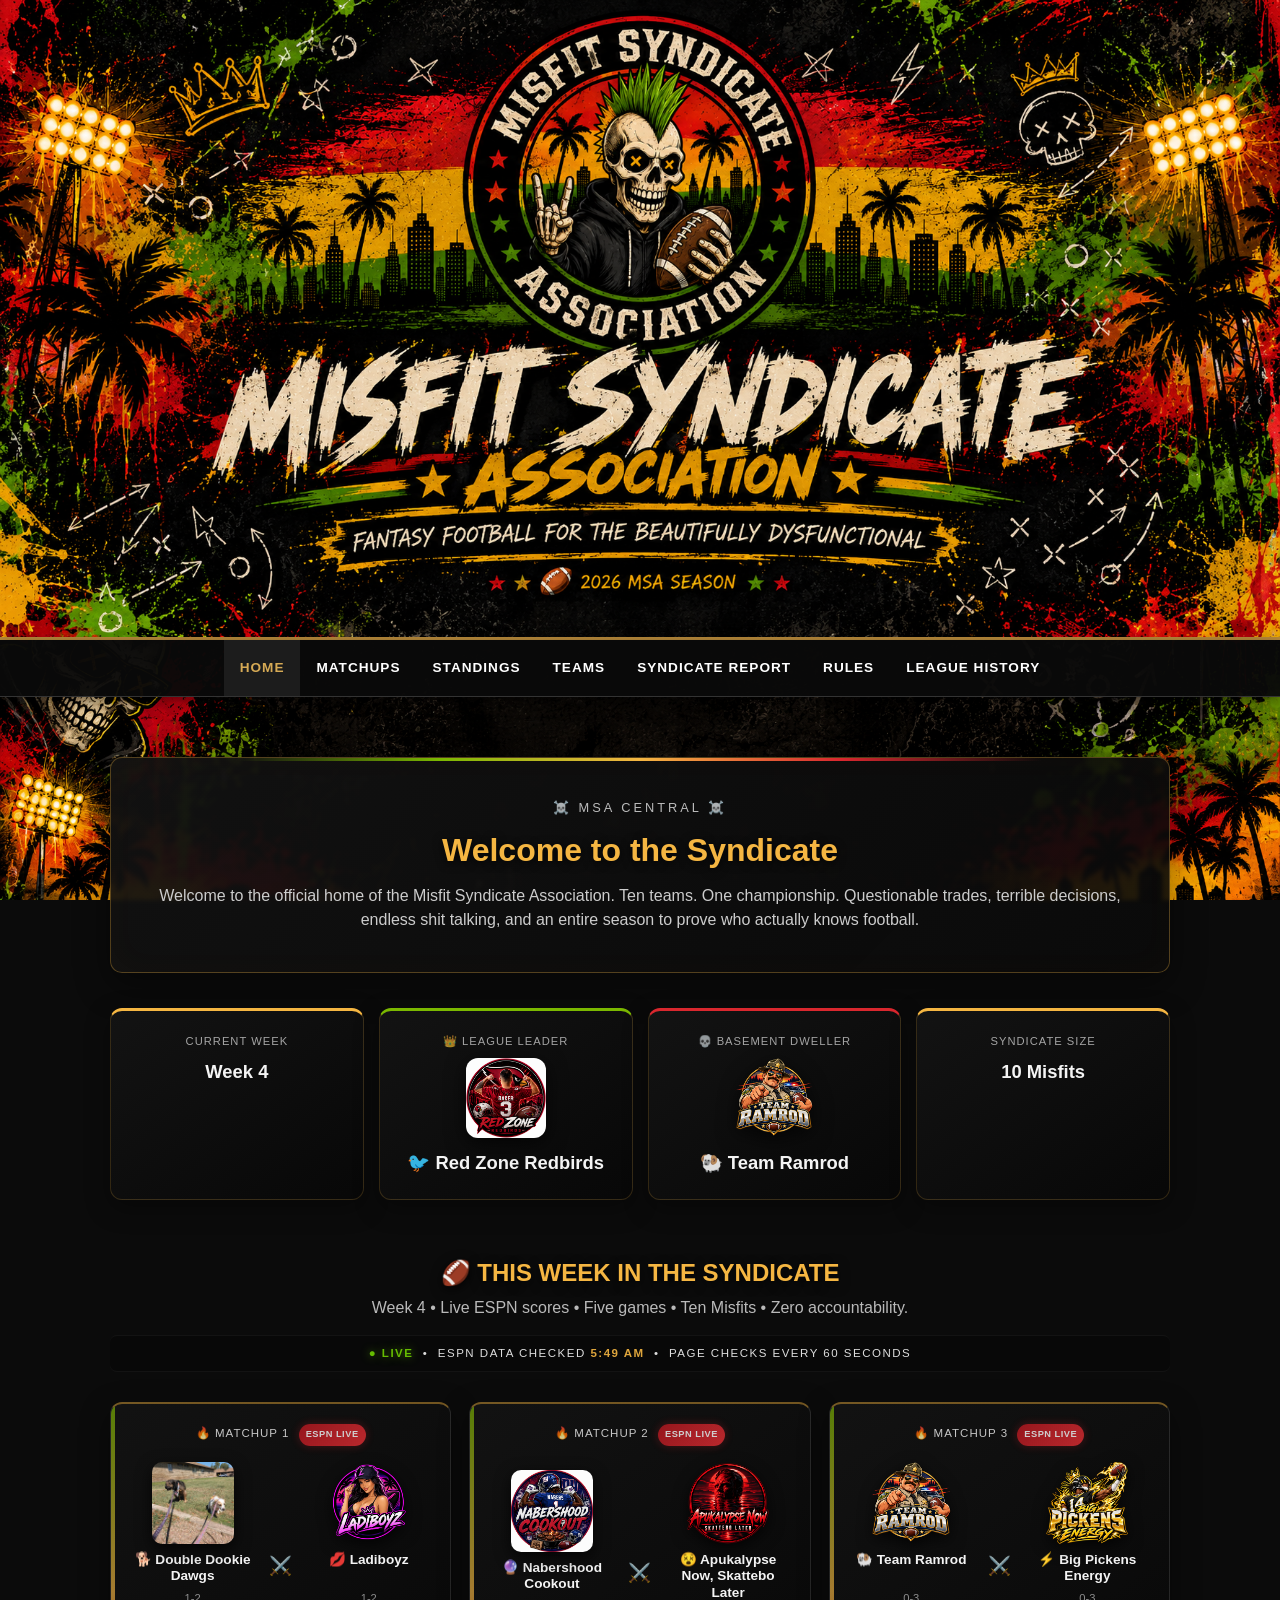
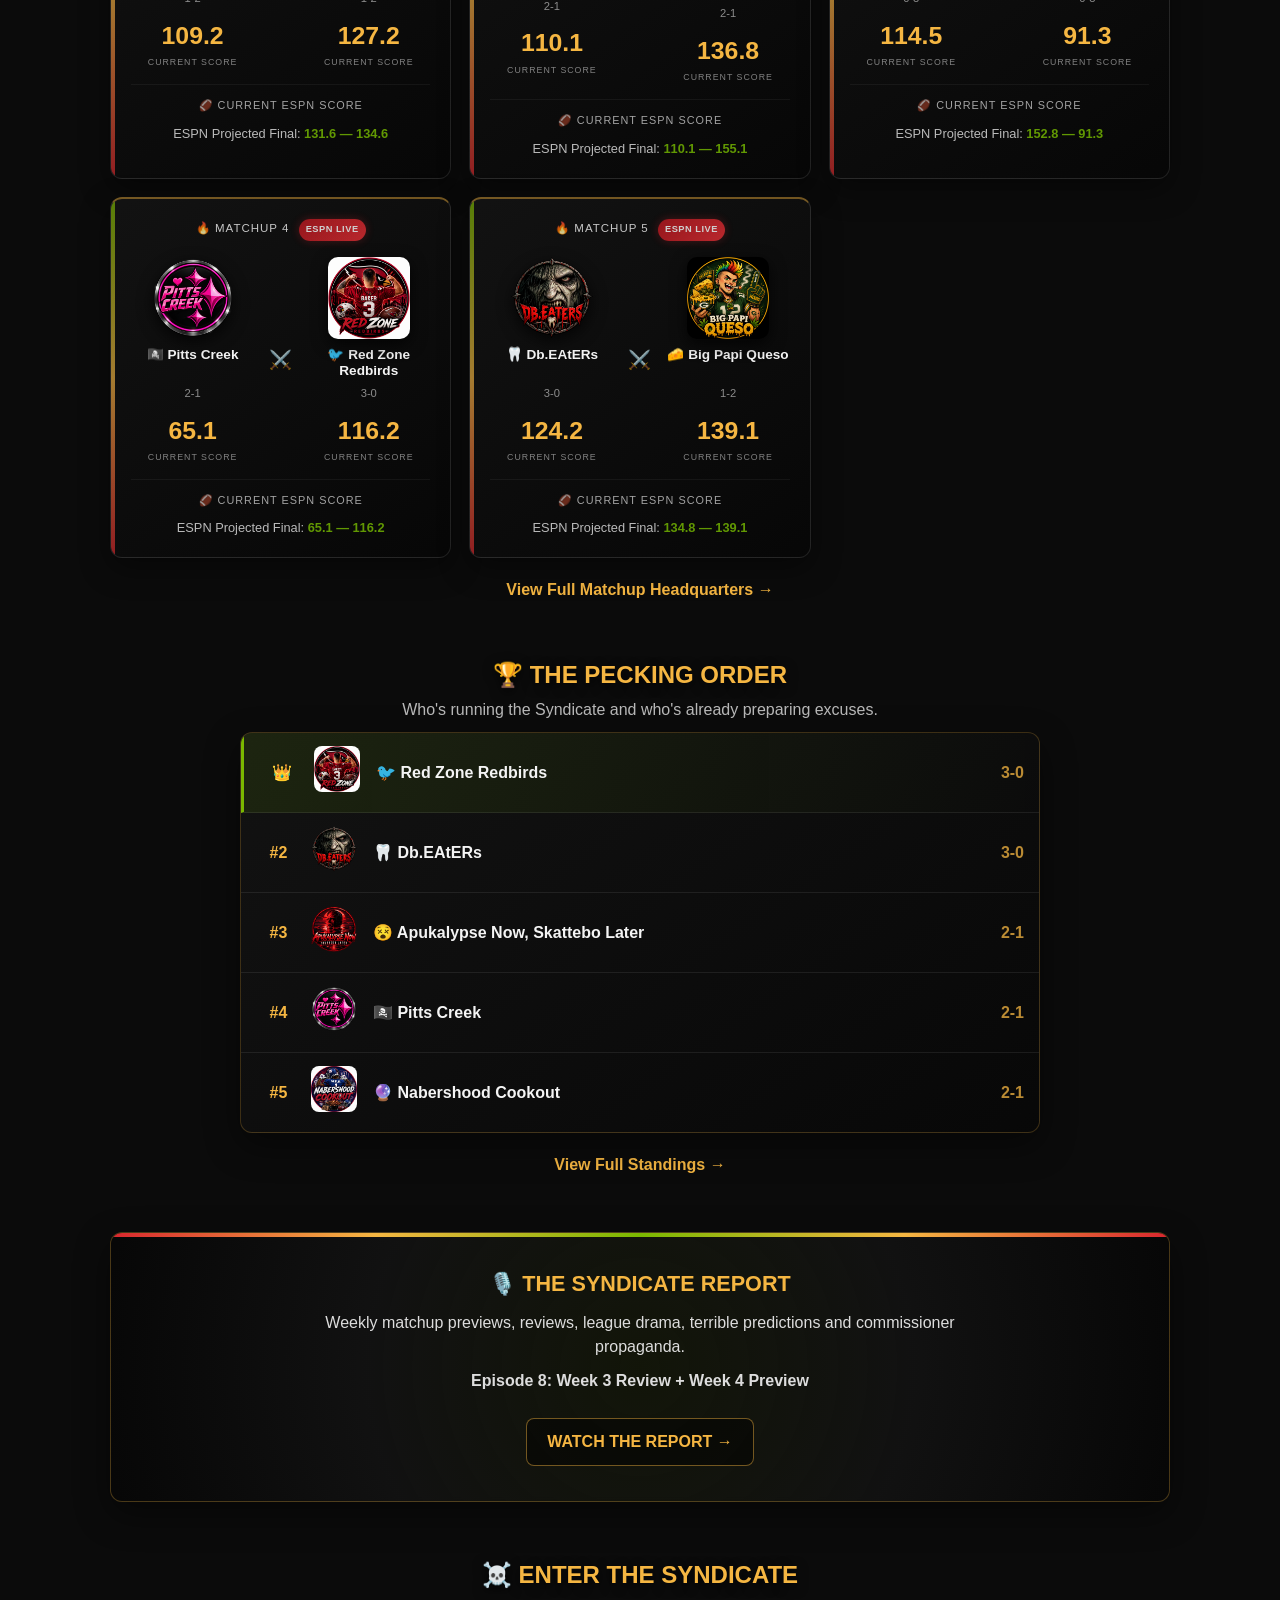
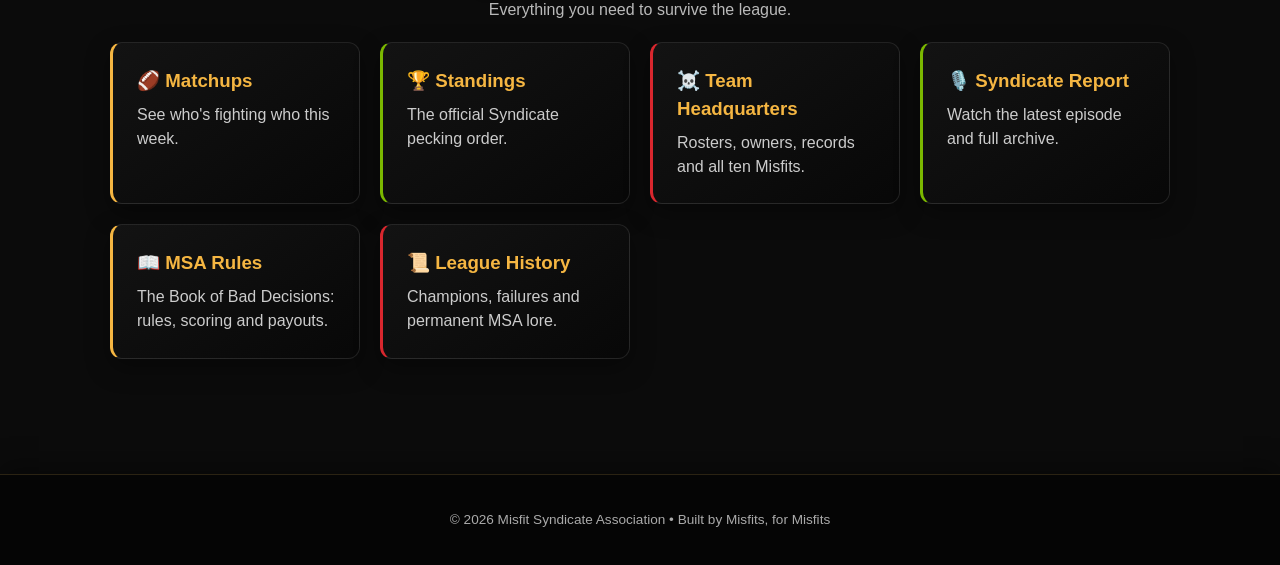
==== index.html @ 456533fd "Update index.html" ====
<!DOCTYPE html>
<html lang="en">

<head>

<meta charset="UTF-8">
<meta name="viewport" content="width=device-width, initial-scale=1.0">

<title>Home | Misfit Syndicate Association</title>

<link rel="stylesheet" href="style.css?v=2">

<style>

/* =========================================================
   MSA CENTRAL — PUNK / GRUNGE HOMEPAGE
   ========================================================= */

.dashboard {
    max-width: 1100px;
    margin: auto;
}

.welcome-panel {
    text-align: center;
    margin-bottom: 35px;
    background: linear-gradient(
        135deg,
        rgba(18,18,18,.94),
        rgba(10,10,10,.90)
    );
    border: 1px solid rgba(245,182,66,.30);
    box-shadow:
        0 12px 35px rgba(0,0,0,.45),
        inset 0 0 35px rgba(245,182,66,.025);
    position: relative;
    overflow: hidden;
}

.welcome-panel::before {
    content: "";
    position: absolute;
    top: 0;
    left: 12%;
    right: 12%;
    height: 3px;
    background: linear-gradient(
        90deg,
        transparent,
        #7bb800,
        #f5b642,
        #d9272e,
        transparent
    );
}

.welcome-panel h2 {
    font-size: 2rem;
    margin-bottom: 10px;
    color: #f5b642;
    text-shadow: 0 2px 10px rgba(0,0,0,.8);
}

.dashboard-label {
    text-align: center;
    text-transform: uppercase;
    letter-spacing: 3px;
    font-size: .8rem;
    opacity: .75;
    margin-bottom: 8px;
}


/* =========================================================
   LIVE UPDATE BAR
   ========================================================= */

.live-update-bar {
    text-align: center;
    margin: 15px 0 30px 0;
    padding: 9px 12px;
    font-size: .72rem;
    text-transform: uppercase;
    letter-spacing: 1.5px;
    background: rgba(8,8,8,.72);
    border-top: 1px solid rgba(255,255,255,.05);
    border-bottom: 1px solid rgba(255,255,255,.05);
    border-radius: 7px;
    opacity: .9;
}

.live-dot {
    color: #70d000;
    font-weight: bold;
    text-shadow: 0 0 8px rgba(112,208,0,.65);
}

.live-time {
    color: #f5b642;
    font-weight: bold;
}


/* =========================================================
   LEAGUE STATUS
   ========================================================= */

.league-status {
    display: grid;
    grid-template-columns:
        repeat(auto-fit, minmax(180px, 1fr));
    gap: 15px;
    margin: 25px 0 40px 0;
}

.status-card {
    text-align: center;
    padding: 22px 12px;
    background: linear-gradient(
        145deg,
        rgba(20,20,20,.94),
        rgba(8,8,8,.94)
    );
    border: 1px solid rgba(245,182,66,.18);
    box-shadow: 0 8px 25px rgba(0,0,0,.35);
    position: relative;
    overflow: hidden;
    transition:
        transform .2s ease,
        border-color .2s ease,
        box-shadow .2s ease;
}

.status-card:hover {
    transform: translateY(-3px);
    border-color: rgba(245,182,66,.50);
    box-shadow: 0 12px 30px rgba(0,0,0,.50);
}

.status-card:nth-child(1) {
    border-top: 3px solid #f5b642;
}

.status-card:nth-child(2) {
    border-top: 3px solid #7bb800;
}

.status-card:nth-child(3) {
    border-top: 3px solid #d9272e;
}

.status-card:nth-child(4) {
    border-top: 3px solid #f5b642;
}

.status-label {
    display: block;
    text-transform: uppercase;
    letter-spacing: 1px;
    font-size: .7rem;
    opacity: .65;
    margin-bottom: 9px;
}

.status-value {
    display: block;
    font-size: 1.15rem;
    font-weight: bold;
}

.status-team-link {
    display: block;
    color: inherit;
    text-decoration: none;
}

.status-team-link:hover {
    color: #f5b642;
}

.status-team-logo {
    width: 80px;
    height: 80px;
    object-fit: contain;
    display: block;
    margin: 7px auto 11px auto;
    border-radius: 12px;
    filter: drop-shadow(0 5px 10px rgba(0,0,0,.7));
}


/* =========================================================
   DASHBOARD SECTIONS
   ========================================================= */

.dashboard-section {
    margin: 55px 0;
}

.section-heading {
    text-align: center;
    margin-bottom: 5px;
    color: #f5b642;
    text-shadow: 0 3px 12px rgba(0,0,0,.8);
}

.section-description {
    text-align: center;
    opacity: .75;
    margin-bottom: 10px;
}


/* =========================================================
   MATCHUPS
   ========================================================= */

.home-matchups {
    display: grid;
    grid-template-columns:
        repeat(auto-fit, minmax(300px, 1fr));
    gap: 18px;
}

.home-matchup {
    text-align: center;
    padding: 20px;
    background: linear-gradient(
        145deg,
        rgba(19,19,19,.96),
        rgba(7,7,7,.95)
    );
    border: 1px solid rgba(255,255,255,.10);
    border-top: 2px solid rgba(245,182,66,.45);
    box-shadow: 0 10px 30px rgba(0,0,0,.42);
    position: relative;
    overflow: hidden;
    transition:
        transform .22s ease,
        border-color .22s ease,
        box-shadow .22s ease;
}

.home-matchup::before {
    content: "";
    position: absolute;
    top: 0;
    left: 0;
    width: 4px;
    height: 100%;
    background: linear-gradient(
        #7bb800,
        #f5b642,
        #d9272e
    );
    opacity: .65;
}

.home-matchup:hover {
    transform: translateY(-4px);
    border-color: rgba(245,182,66,.50);
    box-shadow: 0 14px 35px rgba(0,0,0,.58);
}

.home-matchup-header {
    margin-bottom: 16px;
    font-size: .72rem;
    text-transform: uppercase;
    letter-spacing: 1px;
    opacity: .8;
}

.espn-live-badge {
    display: inline-block;
    background: linear-gradient(135deg,#b81820,#e53036);
    color: white;
    font-size: .58rem;
    padding: 4px 7px;
    border-radius: 20px;
    margin-left: 5px;
    letter-spacing: .5px;
    font-weight: bold;
    box-shadow: 0 0 10px rgba(217,39,46,.35);
}

.home-matchup-teams {
    display: grid;
    grid-template-columns: 1fr auto 1fr;
    align-items: center;
    gap: 10px;
}

.home-matchup-team {
    text-align: center;
}

.home-matchup-link {
    display: block;
    text-decoration: none;
    color: inherit;
}

.home-matchup-link:hover .home-matchup-name {
    color: #f5b642;
}

.home-matchup-logo {
    width: 82px;
    height: 82px;
    object-fit: contain;
    display: block;
    margin: 0 auto 8px auto;
    border-radius: 10px;
    filter: drop-shadow(0 5px 8px rgba(0,0,0,.75));
    transition: transform .2s ease;
}

.home-matchup-link:hover .home-matchup-logo {
    transform: scale(1.06);
}

.home-matchup-name {
    display: block;
    font-weight: bold;
    font-size: .85rem;
    line-height: 1.2;
    min-height: 34px;
}

.home-matchup-record {
    display: block;
    margin-top: 4px;
    font-size: .7rem;
    opacity: .55;
}

.matchup-vs {
    font-size: 1.15rem;
    opacity: .75;
    margin: 5px;
    font-weight: bold;
    color: #d9272e;
}

.home-score {
    margin-top: 10px;
    color: #f5b642;
    font-size: 1.55rem;
    font-weight: bold;
}

.score-label {
    display: block;
    margin-top: 2px;
    font-size: .55rem;
    text-transform: uppercase;
    letter-spacing: 1px;
    opacity: .5;
}

.score-summary {
    margin-top: 15px;
    padding-top: 12px;
    border-top: 1px solid rgba(255,255,255,.08);
    font-size: .68rem;
    text-transform: uppercase;
    letter-spacing: 1px;
    opacity: .65;
}

.matchup-projection {
    margin-top: 10px;
    font-size: .8rem;
    opacity: .75;
}

.matchup-projection strong {
    color: #7fc800;
}


/* =========================================================
   STANDINGS SNAPSHOT
   ========================================================= */

.standings-snapshot {
    max-width: 800px;
    margin: auto;
    overflow: hidden;
    padding: 0;
    background: linear-gradient(
        145deg,
        rgba(19,19,19,.96),
        rgba(8,8,8,.96)
    );
    border: 1px solid rgba(245,182,66,.22);
    box-shadow: 0 12px 35px rgba(0,0,0,.45);
}

.snapshot-row {
    display: grid;
    grid-template-columns: 45px 52px 1fr auto;
    align-items: center;
    gap: 10px;
    padding: 13px 15px;
    border-bottom: 1px solid rgba(255,255,255,.08);
    transition:
        background .2s ease,
        padding-left .2s ease;
}

.snapshot-row:hover {
    background: rgba(245,182,66,.055);
    padding-left: 19px;
}

.snapshot-row:first-child {
    background: linear-gradient(
        90deg,
        rgba(115,185,0,.11),
        transparent
    );
    border-left: 3px solid #7bb800;
}

.snapshot-row:last-child {
    border-bottom: none;
}

.snapshot-rank {
    font-weight: bold;
    text-align: center;
    color: #f5b642;
}

.snapshot-logo {
    width: 46px;
    height: 46px;
    object-fit: contain;
    border-radius: 8px;
}

.snapshot-team {
    font-weight: bold;
}

.snapshot-team a {
    color: inherit;
    text-decoration: none;
}

.snapshot-team a:hover {
    color: #f5b642;
}

.snapshot-record {
    opacity: .75;
    font-weight: bold;
    color: #f5b642;
}


/* =========================================================
   QUICK LINKS
   ========================================================= */

.quick-links {
    margin-top: 20px;
}

.quick-links .card {
    text-decoration: none;
    color: inherit;
    min-height: 135px;
    background: linear-gradient(
        145deg,
        rgba(20,20,20,.95),
        rgba(8,8,8,.94)
    );
    border: 1px solid rgba(255,255,255,.10);
    border-left: 3px solid #f5b642;
    box-shadow: 0 9px 25px rgba(0,0,0,.35);
    transition:
        transform .2s ease,
        border-color .2s ease,
        box-shadow .2s ease;
}

.quick-links .card:nth-child(2n) {
    border-left-color: #7bb800;
}

.quick-links .card:nth-child(3n) {
    border-left-color: #d9272e;
}

.quick-links .card:hover {
    transform: translateY(-5px);
    border-color: rgba(245,182,66,.55);
    box-shadow: 0 14px 32px rgba(0,0,0,.55);
}

.quick-links .card h3 {
    color: #f5b642;
}

.quick-links .card:hover h3 {
    color: #8bd000;
}


/* =========================================================
   SYNDICATE REPORT FEATURE
   ========================================================= */

.report-feature {
    text-align: center;
    padding: 35px 25px;
    position: relative;
    overflow: hidden;
    background: radial-gradient(
        circle at center,
        rgba(75,100,0,.12),
        rgba(18,18,18,.96) 50%,
        rgba(7,7,7,.96) 100%
    );
    border: 1px solid rgba(245,182,66,.28);
    box-shadow: 0 12px 35px rgba(0,0,0,.45);
}

.report-feature::before {
    content: "";
    position: absolute;
    left: 0;
    right: 0;
    top: 0;
    height: 4px;
    background: linear-gradient(
        90deg,
        #d9272e,
        #f5b642,
        #7bb800,
        #f5b642,
        #d9272e
    );
}

.report-feature h3 {
    margin-top: 0;
    color: #f5b642;
    font-size: 1.35rem;
}

.report-feature p {
    max-width: 700px;
    margin: 10px auto;
    color: #ddd;
}

.report-button {
    display: inline-block;
    margin-top: 15px;
    padding: 11px 20px;
    border-radius: 8px;
    text-decoration: none;
    font-weight: bold;
    color: #f5b642;
    background: rgba(0,0,0,.45);
    border: 1px solid rgba(245,182,66,.45);
    transition:
        transform .2s ease,
        color .2s ease,
        background .2s ease;
}

.report-button:hover {
    transform: translateY(-2px);
    color: #111;
    background: #f5b642;
}


/* =========================================================
   HOMEPAGE LINKS
   ========================================================= */

.dashboard-section > p a {
    color: #f5b642;
    text-decoration: none;
    font-weight: bold;
}

.dashboard-section > p a:hover {
    color: #8bd000;
}

.dashboard .card,
.dashboard .panel {
    backdrop-filter: blur(2px);
    -webkit-backdrop-filter: blur(2px);
}


/* =========================================================
   MOBILE
   ========================================================= */

@media (max-width: 650px) {

    .welcome-panel h2 {
        font-size: 1.6rem;
    }

    .league-status {
        grid-template-columns:
            repeat(2, 1fr);
    }

    .status-team-logo {
        width: 65px;
        height: 65px;
    }

    .snapshot-row {
        grid-template-columns:
            35px 42px 1fr auto;
        gap: 7px;
        padding: 11px 8px;
    }

    .snapshot-logo {
        width: 38px;
        height: 38px;
    }

    .snapshot-team {
        font-size: .85rem;
    }

    .snapshot-record {
        font-size: .8rem;
    }

    .home-matchup-logo {
        width: 68px;
        height: 68px;
    }

    .home-matchup-name {
        font-size: .75rem;
    }

    .home-score {
        font-size: 1.25rem;
    }

    .home-matchups {
        grid-template-columns: 1fr;
    }

}

</style>

</head>


<body>


<header>

<div class="hero">

<img
src="ChatGPT%20Image%20Aug%209,%202026,%2008_43_11%20AM.png"
alt="Misfit Syndicate Association Logo"
class="logo">

<h1>
Misfit Syndicate Association
</h1>

<div class="tagline">
Fantasy Football for the Beautifully Dysfunctional
</div>

<div class="season">
🏈 2026 MSA Season
</div>

</div>

</header>


<nav>

<div class="nav-links">

<a href="index.html" class="active">
Home
</a>

<a href="matchups.html">
Matchups
</a>

<a href="standings.html">
Standings
</a>

<a href="teams.html">
Teams
</a>

<a href="syndicate-report.html">
Syndicate Report
</a>

<a href="rules.html">
Rules
</a>

<a href="league-history.html">
League History
</a>

</div>

</nav>


<main>

<div class="dashboard">


<!-- =====================================================
     WELCOME
     ===================================================== -->

<section class="panel welcome-panel">

<div class="dashboard-label">
☠️ MSA CENTRAL ☠️
</div>

<h2>
Welcome to the Syndicate
</h2>

<p class="muted">

Welcome to the official home of the
Misfit Syndicate Association.

Ten teams. One championship.
Questionable trades, terrible decisions,
endless shit talking, and an entire season
to prove who actually knows football.

</p>

</section>


<!-- =====================================================
     LIVE LEAGUE STATUS
     ===================================================== -->

<section
class="league-status"
id="league-status">

<div class="card status-card">

<span class="status-label">
Current Week
</span>

<span class="status-value">
Loading...
</span>

</div>

</section>


<!-- =====================================================
     CURRENT MATCHUPS
     ===================================================== -->

<section class="dashboard-section">

<h2 class="section-heading">
🏈 THIS WEEK IN THE SYNDICATE
</h2>

<p
class="section-description"
id="matchup-status">

Loading this week's chaos...

</p>

<div
class="live-update-bar"
id="live-update-bar">

<span class="live-dot">
● LIVE
</span>

&nbsp;•&nbsp;

ESPN DATA LOADING...

</div>

<div
class="home-matchups"
id="home-matchups">

<div class="card center">
ESPN is locating the Misfits...
</div>

</div>

<p style="text-align:center; margin-top:20px;">

<a href="matchups.html">
View Full Matchup Headquarters →
</a>

</p>

</section>


<!-- =====================================================
     STANDINGS SNAPSHOT
     ===================================================== -->

<section class="dashboard-section">

<h2 class="section-heading">
🏆 THE PECKING ORDER
</h2>

<p class="section-description">

Who's running the Syndicate and who's
already preparing excuses.

</p>

<div
class="card standings-snapshot"
id="standings-snapshot">

Loading standings...

</div>

<p style="text-align:center; margin-top:20px;">

<a href="standings.html">
View Full Standings →
</a>

</p>

</section>


<!-- =====================================================
     SYNDICATE REPORT
     ===================================================== -->

<section class="dashboard-section">

<div class="card report-feature">

<h3>
🎙️ THE SYNDICATE REPORT
</h3>

<p>

Weekly matchup previews, reviews,
league drama, terrible predictions
and commissioner propaganda.

</p>

<p>

<strong>
Episode 8:
Week 3 Review + Week 4 Preview
</strong>

</p>

<a
href="syndicate-report.html"
class="report-button">

WATCH THE REPORT →

</a>

</div>

</section>


<!-- =====================================================
     QUICK LINKS
     ===================================================== -->

<section class="dashboard-section">

<h2 class="section-heading">
☠️ ENTER THE SYNDICATE
</h2>

<p class="section-description">
Everything you need to survive the league.
</p>

<div class="quick-links grid">


<a class="card" href="matchups.html">

<h3>
🏈 Matchups
</h3>

<p>
See who's fighting who this week.
</p>

</a>


<a class="card" href="standings.html">

<h3>
🏆 Standings
</h3>

<p>
The official Syndicate pecking order.
</p>

</a>


<a class="card" href="teams.html">

<h3>
☠️ Team Headquarters
</h3>

<p>
Rosters, owners, records and all ten Misfits.
</p>

</a>


<a class="card" href="syndicate-report.html">

<h3>
🎙️ Syndicate Report
</h3>

<p>
Watch the latest episode and full archive.
</p>

</a>


<a class="card" href="rules.html">

<h3>
📖 MSA Rules
</h3>

<p>
The Book of Bad Decisions: rules, scoring and payouts.
</p>

</a>


<a class="card" href="league-history.html">

<h3>
📜 League History
</h3>

<p>
Champions, failures and permanent MSA lore.
</p>

</a>


</div>

</section>


</div>

</main>


<footer>

© 2026 Misfit Syndicate Association • Built by Misfits, for Misfits

</footer>


<script>


/* =========================================================
   TEAM EMOJIS
   ========================================================= */

const teamEmojis = {

    1: "🧀",
    3: "🐏",
    4: "🔮",
    5: "🏴‍☠️",
    6: "🐕",
    8: "⚡",
    9: "😵",
    10: "🦷",
    11: "🐦",
    12: "💋"

};


/* =========================================================
   OFFICIAL TEAM LOGOS
   ========================================================= */

const teamLogos = {

    1: "Big Papi Queso Logo.png",
    3: "Team Ramrod Logo.png",
    4: "Nabershood Cookout logo.png",
    5: "Pitts Creek Logo.png",
    6: "Double Dookies logo.jpeg",
    8: "Big Pickens Energy logo.png",
    9: "Apukalypse Now Logo.png",
    10: "DB EATERS LOGO.png",
    11: "Red Zone Redbirds.png",
    12: "Ladiboyz Logo.png"

};


/* =========================================================
   OFFICIAL DISPLAY NAMES
   ========================================================= */

const teamDisplayNames = {

    1: "Big Papi Queso",
    3: "Team Ramrod",
    4: "Nabershood Cookout",
    5: "Pitts Creek",
    6: "Double Dookie Dawgs",
    8: "Big Pickens Energy",
    9: "Apukalypse Now, Skattebo Later",
    10: "Db.EAtERs",
    11: "Red Zone Redbirds",
    12: "Ladiboyz"

};


/* =========================================================
   HELPERS
   ========================================================= */

function getTeamName(team) {

    return teamDisplayNames[team.id]
        || team.name
        || "Unknown Misfit";

}


function getTeamLogo(team) {

    return teamLogos[team.id]
        || "";

}


function getRecord(team) {

    let record =
        team.wins +
        "-" +
        team.losses;

    if (team.ties > 0) {

        record +=
            "-" +
            team.ties;

    }

    return record;

}


function buildLogo(team, className) {

    const logo =
        getTeamLogo(team);

    if (!logo) {

        return "";

    }

    return `

        <img
        src="${encodeURI(logo)}"
        alt="${getTeamName(team)} logo"
        class="${className}">

    `;

}


/* =========================================================
   NUMBER HELPER
   ========================================================= */

function safeNumber(value) {

    const number =
        Number(value);

    if (
        Number.isNaN(number) ||
        !Number.isFinite(number)
    ) {

        return 0;

    }

    return number;

}


/* =========================================================
   MATCHUP TEAM
   ========================================================= */

function buildHomeMatchupTeam(
    team,
    score
) {

    return `

        <div class="home-matchup-team">

            <a
            href="team.html?id=${team.id}"
            class="home-matchup-link">

                ${buildLogo(
                    team,
                    "home-matchup-logo"
                )}

                <span class="home-matchup-name">

                ${teamEmojis[team.id] || "🏈"}
                ${getTeamName(team)}

                </span>

                <span class="home-matchup-record">

                ${getRecord(team)}

                </span>

                <div class="home-score">

                ${score.toFixed(1)}

                </div>

                <span class="score-label">

                Current Score

                </span>

            </a>

        </div>

    `;

}


/* =========================================================
   UPDATE CLOCK
   ========================================================= */

function updateLiveClock() {

    const bar =
        document.getElementById(
            "live-update-bar"
        );

    if (!bar) {

        return;

    }

    const now =
        new Date();

    const time =
        now.toLocaleTimeString(
            [],
            {
                hour: "numeric",
                minute: "2-digit"
            }
        );

    bar.innerHTML = `

        <span class="live-dot">
        ● LIVE
        </span>

        &nbsp;•&nbsp;

        ESPN DATA CHECKED

        <span class="live-time">
        ${time}
        </span>

        &nbsp;•&nbsp;

        PAGE CHECKS EVERY 60 SECONDS

    `;

}


/* =========================================================
   LOAD DASHBOARD
   ========================================================= */

async function loadDashboard() {

    const statusContainer =
        document.getElementById(
            "league-status"
        );

    const matchupContainer =
        document.getElementById(
            "home-matchups"
        );

    const matchupStatus =
        document.getElementById(
            "matchup-status"
        );

    const standingsContainer =
        document.getElementById(
            "standings-snapshot"
        );


    try {


        const response =
            await fetch(

                "data/league.json?t=" +
                Date.now(),

                {
                    cache: "no-store"
                }

            );


        if (!response.ok) {

            throw new Error(
                "Could not load league.json"
            );

        }


        const data =
            await response.json();


        const standings =
            [...data.standings];


        /* =================================================
           LEAGUE LEADER / BASEMENT
           ================================================= */

        const leader =
            standings[0];


        const basement =
            standings[
                standings.length - 1
            ];


        statusContainer.innerHTML = `


            <div class="card status-card">

                <span class="status-label">
                Current Week
                </span>

                <span class="status-value">
                Week ${data.currentWeek}
                </span>

            </div>


            <div class="card status-card">

                <span class="status-label">
                👑 League Leader
                </span>

                <a
                href="team.html?id=${leader.id}"
                class="status-team-link">

                    ${buildLogo(
                        leader,
                        "status-team-logo"
                    )}

                    <span class="status-value">

                    ${teamEmojis[leader.id] || "🏈"}
                    ${getTeamName(leader)}

                    </span>

                </a>

            </div>


            <div class="card status-card">

                <span class="status-label">
                💀 Basement Dweller
                </span>

                <a
                href="team.html?id=${basement.id}"
                class="status-team-link">

                    ${buildLogo(
                        basement,
                        "status-team-logo"
                    )}

                    <span class="status-value">

                    ${teamEmojis[basement.id] || "🏈"}
                    ${getTeamName(basement)}

                    </span>

                </a>

            </div>


            <div class="card status-card">

                <span class="status-label">
                Syndicate Size
                </span>

                <span class="status-value">
                ${standings.length} Misfits
                </span>

            </div>


        `;


        /* =================================================
           TEAM LOOKUP
           ================================================= */

        const teamsById = {};


        standings.forEach(team => {

            teamsById[team.id] =
                team;

        });


        /* =================================================
           MATCHUPS
           ================================================= */

        matchupContainer.innerHTML =
            "";


        const matchups =
            data.matchups || [];


        if (
            matchups.length === 0
        ) {

            matchupContainer.innerHTML = `

                <div class="card center">

                ESPN hasn't handed us this week's
                matchup chaos yet.

                </div>

            `;

        }


        matchups.forEach(
            (matchup, index) => {


            const homeTeam =
                teamsById[
                    matchup.homeTeamId
                ];


            const awayTeam =
                teamsById[
                    matchup.awayTeamId
                ];


            if (
                !homeTeam ||
                !awayTeam
            ) {

                return;

            }


            /*
            ESPN LIVE SCORES
            */

            const homeScore =
                safeNumber(

                    matchup.homeScore ??

                    matchup.homeCurrentScore ??

                    matchup.homePoints ??

                    0

                );


            const awayScore =
                safeNumber(

                    matchup.awayScore ??

                    matchup.awayCurrentScore ??

                    matchup.awayPoints ??

                    0

                );


            /*
            ESPN PROJECTIONS
            */

            const homeProjection =
                safeNumber(

                    matchup.homeProjection ??

                    matchup.homeProjected ??

                    matchup.homeProjectedScore ??

                    0

                );


            const awayProjection =
                safeNumber(

                    matchup.awayProjection ??

                    matchup.awayProjected ??

                    matchup.awayProjectedScore ??

                    0

                );


            const card =
                document.createElement(
                    "div"
                );


            card.className =
                "card home-matchup";


            let projectionHTML =
                "";


            if (
                homeProjection > 0 ||
                awayProjection > 0
            ) {

                projectionHTML = `

                    <div class="matchup-projection">

                    ESPN Projected Final:

                    <strong>

                    ${awayProjection.toFixed(1)}

                    —

                    ${homeProjection.toFixed(1)}

                    </strong>

                    </div>

                `;

            }


            card.innerHTML = `


                <div class="home-matchup-header">

                🔥 Matchup ${index + 1}

                <span class="espn-live-badge">

                ESPN LIVE

                </span>

                </div>


                <div class="home-matchup-teams">


                    ${buildHomeMatchupTeam(
                        awayTeam,
                        awayScore
                    )}


                    <div class="matchup-vs">

                    ⚔️

                    </div>


                    ${buildHomeMatchupTeam(
                        homeTeam,
                        homeScore
                    )}


                </div>


                <div class="score-summary">

                🏈 Current ESPN Score

                </div>


                ${projectionHTML}


            `;


            matchupContainer.appendChild(
                card
            );

        });


        matchupStatus.textContent =

            "Week " +
            data.currentWeek +
            " • Live ESPN scores • Five games • Ten Misfits • Zero accountability.";


        /* =================================================
           STANDINGS SNAPSHOT
           ================================================= */

        standingsContainer.innerHTML =
            "";


        standings
            .slice(0, 5)
            .forEach(team => {


                const row =
                    document.createElement(
                        "div"
                    );


                row.className =
                    "snapshot-row";


                let rankIcon =
                    "#" +
                    team.rank;


                if (
                    team.rank === 1
                ) {

                    rankIcon =
                        "👑";

                }


                row.innerHTML = `


                    <div class="snapshot-rank">

                    ${rankIcon}

                    </div>


                    <div>

                    ${buildLogo(
                        team,
                        "snapshot-logo"
                    )}

                    </div>


                    <div class="snapshot-team">

                        <a
                        href="team.html?id=${team.id}">

                        ${teamEmojis[team.id] || "🏈"}
                        ${getTeamName(team)}

                        </a>

                    </div>


                    <div class="snapshot-record">

                    ${getRecord(team)}

                    </div>


                `;


                standingsContainer.appendChild(
                    row
                );

            });


        updateLiveClock();


    }


    catch (error) {


        console.error(

            "MSA dashboard error:",

            error

        );


        statusContainer.innerHTML = `

            <div class="card status-card">

            ESPN is temporarily refusing
            to cooperate with MSA Central.

            </div>

        `;


        matchupStatus.textContent =

            "Unable to load current matchup data.";


        matchupContainer.innerHTML = `

            <div class="card center">

            The chaos is temporarily offline.

            </div>

        `;


        standingsContainer.innerHTML = `

            <div
            style="
                padding:20px;
                text-align:center;
            ">

            Unable to load the standings snapshot.

            </div>

        `;

    }

}


/* =========================================================
   INITIAL LOAD
   ========================================================= */

loadDashboard();


/* =========================================================
   AUTOMATIC PAGE REFRESH
   Checks league.json every 60 seconds.
   GitHub Action updates ESPN data separately.
   ========================================================= */

setInterval(

    loadDashboard,

    60000

);


</script>


</body>

</html>
---- style.css ----
*{
    box-sizing:border-box;
    margin:0;
    padding:0;
}

html{
    scroll-behavior:smooth;
}

body{
    background-color:#0b0b0b;
    background-image:url("msa-background.png");
    background-size:100% auto;
    background-position:center top;
    background-repeat:repeat-y;
    background-attachment:fixed;

    color:#f4f4f4;
    font-family:Arial,Helvetica,sans-serif;
    line-height:1.5;
}


/* =========================================================
   NEW MSA HERO BANNER
   ========================================================= */

header{
    width:100%;

    aspect-ratio:2 / 1;

    min-height:0;

    display:block;

    padding:0;

    position:relative;

    background-color:#050505;
    background-image:url("msa-hero-banner.png");
    background-size:cover;
    background-position:center center;
    background-repeat:no-repeat;

    border-bottom:3px solid #b88a3b;

    box-shadow:
        0 10px 35px rgba(0,0,0,.65);

    overflow:hidden;
}


/*
The new banner artwork already contains:
- MSA logo
- league name
- tagline
- season

The original HTML remains in place,
but is hidden so we do not have duplicate text.
*/

header .hero{
    display:none;
}


/* =========================================================
   NAVIGATION
   ========================================================= */

nav{
    background:rgba(10,10,10,.96);
    border-bottom:1px solid #333;

    position:sticky;
    top:0;
    z-index:10;

    box-shadow:
        0 5px 15px rgba(0,0,0,.45);
}

.nav-links{
    max-width:1100px;
    margin:auto;

    display:flex;
    justify-content:center;
    flex-wrap:wrap;
}

.nav-links a{
    color:#fff;
    text-decoration:none;

    padding:18px 16px;

    font-size:.85rem;
    font-weight:bold;

    text-transform:uppercase;
    letter-spacing:1px;

    transition:
        color .2s ease,
        background .2s ease;
}

.nav-links a:hover,
.nav-links a.active{
    color:#d6aa55;
    background:#1c1c1c;
}


/* =========================================================
   MAIN CONTENT
   ========================================================= */

main{
    max-width:1100px;
    margin:auto;
    padding:60px 20px;
}

.panel,
.card{
    background:rgba(15,15,15,.92);

    border:
        1px solid rgba(214,170,85,.20);

    border-radius:12px;

    box-shadow:
        0 10px 30px rgba(0,0,0,.55);
}

.panel{
    padding:40px 25px;
}

.center{
    text-align:center;
}


/* =========================================================
   HEADINGS & TEXT
   ========================================================= */

h2{
    color:#d6aa55;
    margin-bottom:15px;

    text-shadow:
        0 2px 8px rgba(0,0,0,.8);
}

.muted{
    color:#ccc;
}

.gold{
    color:#d89b32;
}

.section-title{
    text-align:center;
    margin-bottom:8px;

    text-shadow:
        0 2px 8px rgba(0,0,0,.9);
}

.section-sub{
    text-align:center;
    margin-bottom:30px;
    color:#ddd;

    text-shadow:
        0 2px 6px rgba(0,0,0,.9);
}


/* =========================================================
   GRIDS & CARDS
   ========================================================= */

.grid{
    display:grid;

    grid-template-columns:
        repeat(
            auto-fit,
            minmax(240px,1fr)
        );

    gap:20px;
}

.card{
    padding:24px;
}

.card h3{
    margin-bottom:8px;
}

.card p{
    color:#ccc;
}


/* =========================================================
   TABLES
   ========================================================= */

table{
    width:100%;
    border-collapse:collapse;
    text-align:left;

    background:rgba(12,12,12,.90);
}

th{
    padding:14px;

    background:#d89b32;
    color:#0b0b0b;
}

td{
    padding:14px;

    border-bottom:
        1px solid #292929;
}


/* =========================================================
   MATCHUPS
   ========================================================= */

.matchup{
    padding:20px;
    margin-bottom:20px;

    border:
        1px solid rgba(214,170,85,.22);

    text-align:center;
    border-radius:10px;

    background:
        rgba(12,12,12,.94);

    box-shadow:
        0 8px 22px rgba(0,0,0,.45);
}

.matchup img{
    width:100%;
    height:auto;

    border-radius:8px;
    margin-top:15px;
}


/* =========================================================
   VIDEO CARDS
   ========================================================= */

.video-card{
    background:
        rgba(12,12,12,.94);

    border:
        1px solid rgba(214,170,85,.20);

    border-radius:10px;
    overflow:hidden;

    box-shadow:
        0 8px 22px rgba(0,0,0,.45);
}

.video-card img{
    width:100%;
    display:block;
}

.video-card .inside{
    padding:18px;
}

.watch{
    color:#e0a83e;
    font-weight:bold;
    text-decoration:none;
}

.watch:hover{
    color:#f5c15b;
}


/* =========================================================
   VIDEO PLAYER
   ========================================================= */

.video-wrap{
    position:relative;

    width:100%;

    padding-bottom:56.25%;
    height:0;

    overflow:hidden;
    margin-top:25px;

    border-radius:10px;

    box-shadow:
        0 10px 30px rgba(0,0,0,.6);
}

.video-wrap iframe{
    position:absolute;
    inset:0;

    width:100%;
    height:100%;

    border:0;
}


/* =========================================================
   QUICK LINKS
   ========================================================= */

.quick-links{
    margin-top:30px;
}

.quick-links a{
    display:block;

    color:#fff;
    text-decoration:none;
}

.quick-links a:hover{
    border-color:#b88a3b;
    transform:translateY(-2px);
}


/* =========================================================
   FOOTER
   ========================================================= */

footer{
    text-align:center;

    padding:35px 20px;

    color:#aaa;

    border-top:
        1px solid rgba(214,170,85,.18);

    font-size:.85rem;

    background:
        rgba(5,5,5,.94);

    box-shadow:
        0 -8px 25px rgba(0,0,0,.35);
}


/* =========================================================
   TABLET
   ========================================================= */

@media(max-width:900px){

    header{
        aspect-ratio:2 / 1;

        background-size:cover;
        background-position:center center;
    }

}


/* =========================================================
   MOBILE
   ========================================================= */

@media(max-width:650px){

    body{
        background-size:auto 100vh;
        background-position:center top;
        background-repeat:repeat-y;
        background-attachment:scroll;
    }


    /*
    Keep the complete center portion of the MSA banner
    visible on smaller screens.
    */

    header{
        aspect-ratio:16 / 10;

        background-size:cover;
        background-position:center center;
    }


    .nav-links a{
        padding:14px 9px;
        font-size:.72rem;
    }


    main{
        padding:40px 15px;
    }


    th,
    td{
        padding:10px;
        font-size:.85rem;
    }

}


/* =========================================================
   SMALL PHONES
   ========================================================= */

@media(max-width:420px){

    header{
        aspect-ratio:4 / 3;

        background-size:cover;
        background-position:center center;
    }

}
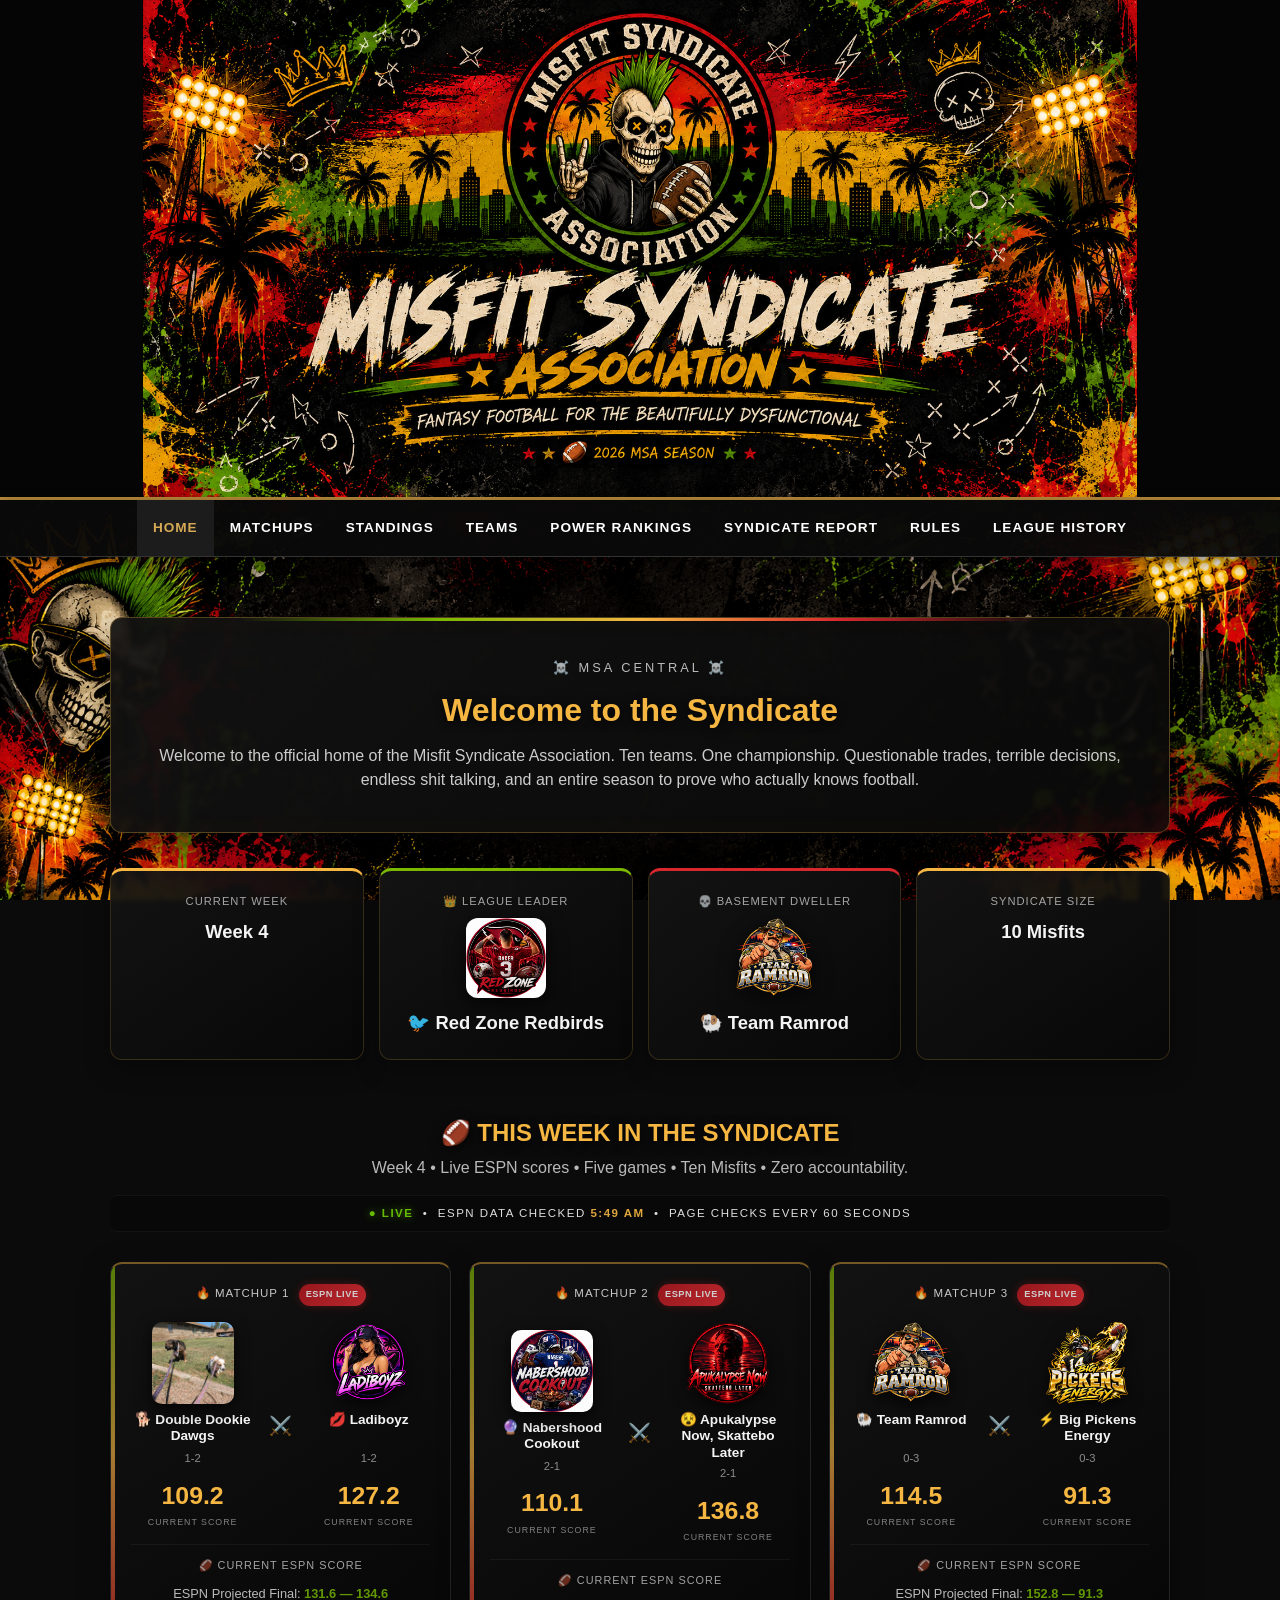
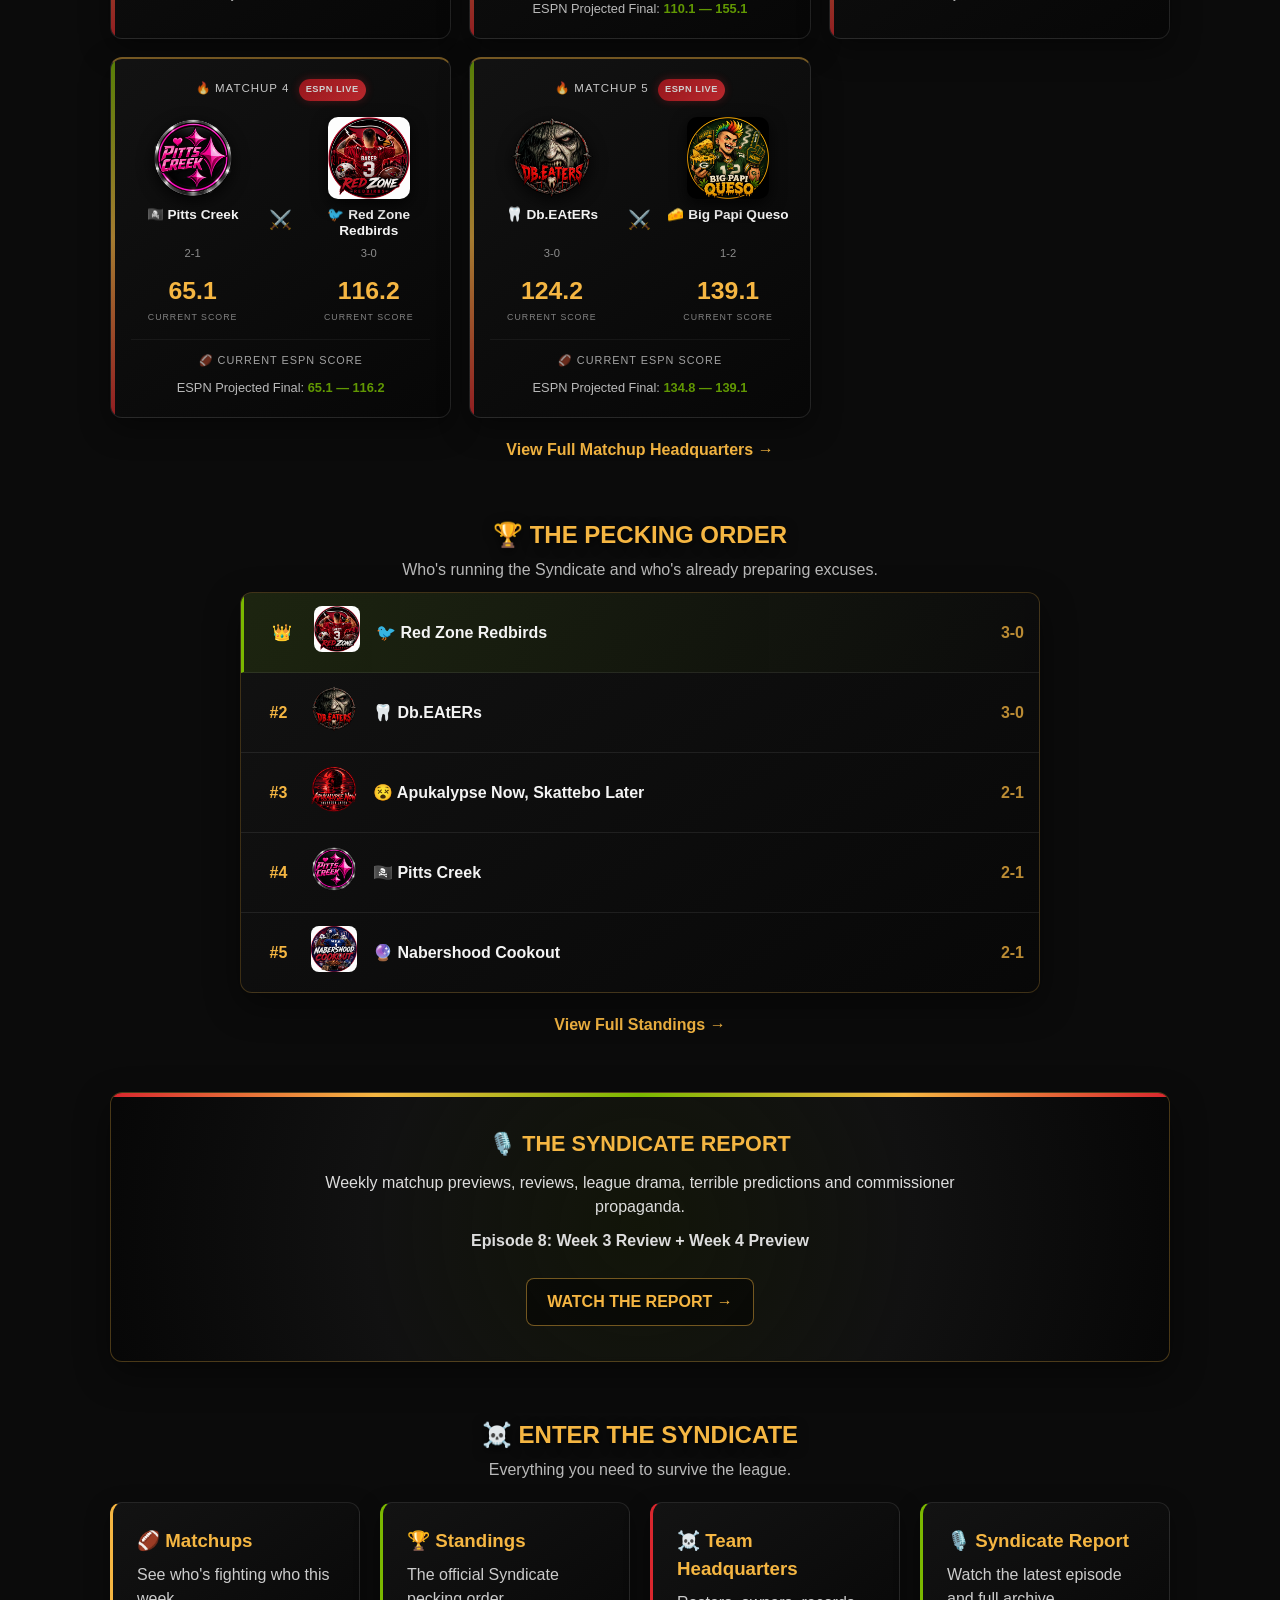
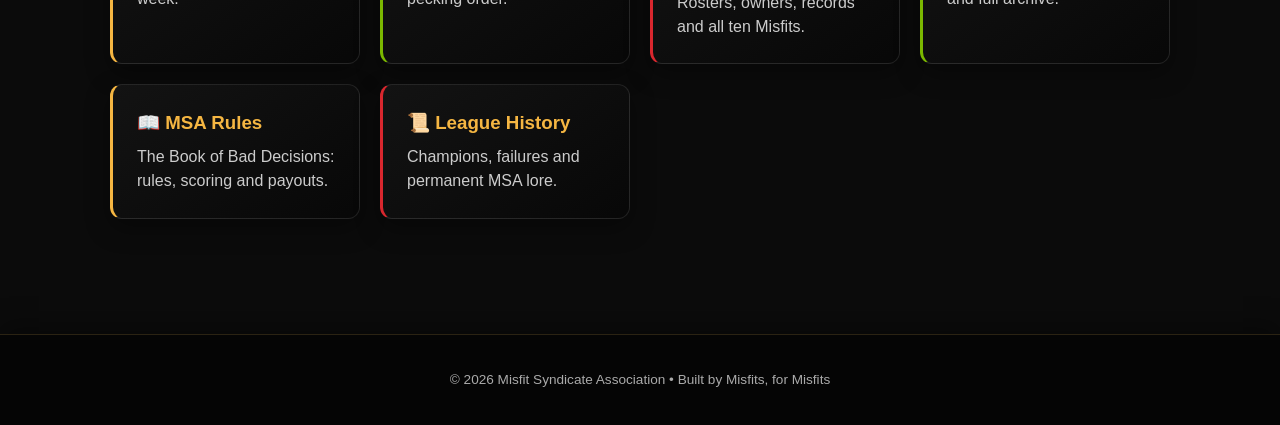
==== commit 41b8b567: "Add Power Rankings to homepage navigation" ====
--- a/index.html
+++ b/index.html
@@ -714,6 +714,10 @@
 Teams
 </a>
 
+<a href="power-rankings.html">
+Power Rankings
+</a>
+
 <a href="syndicate-report.html">
 Syndicate Report
 </a>
--- a/style.css
+++ b/style.css
@@ -23,25 +23,27 @@
 
 
 /* =========================================================
-   NEW MSA HERO BANNER
+   MSA HERO BANNER
    ========================================================= */
 
 header{
     width:100%;
-
-    aspect-ratio:2 / 1;
-
+    height:500px;
     min-height:0;
 
     display:block;
-
     padding:0;
-
     position:relative;
 
     background-color:#050505;
     background-image:url("msa-hero-banner.png");
-    background-size:cover;
+
+    /*
+    CONTAIN keeps the complete banner visible instead of
+    blowing it up and cropping large portions of the artwork.
+    */
+
+    background-size:contain;
     background-position:center center;
     background-repeat:no-repeat;
 
@@ -55,14 +57,8 @@
 
 
 /*
-The new banner artwork already contains:
-- MSA logo
-- league name
-- tagline
-- season
-
-The original HTML remains in place,
-but is hidden so we do not have duplicate text.
+The new banner artwork already contains the logo,
+league name, tagline and season information.
 */
 
 header .hero{
@@ -397,9 +393,9 @@
 @media(max-width:900px){
 
     header{
-        aspect-ratio:2 / 1;
-
-        background-size:cover;
+        height:400px;
+
+        background-size:contain;
         background-position:center center;
     }
 
@@ -420,15 +416,10 @@
     }
 
 
-    /*
-    Keep the complete center portion of the MSA banner
-    visible on smaller screens.
-    */
-
     header{
-        aspect-ratio:16 / 10;
-
-        background-size:cover;
+        height:300px;
+
+        background-size:contain;
         background-position:center center;
     }
 
@@ -460,9 +451,9 @@
 @media(max-width:420px){
 
     header{
-        aspect-ratio:4 / 3;
-
-        background-size:cover;
+        height:230px;
+
+        background-size:contain;
         background-position:center center;
     }
 
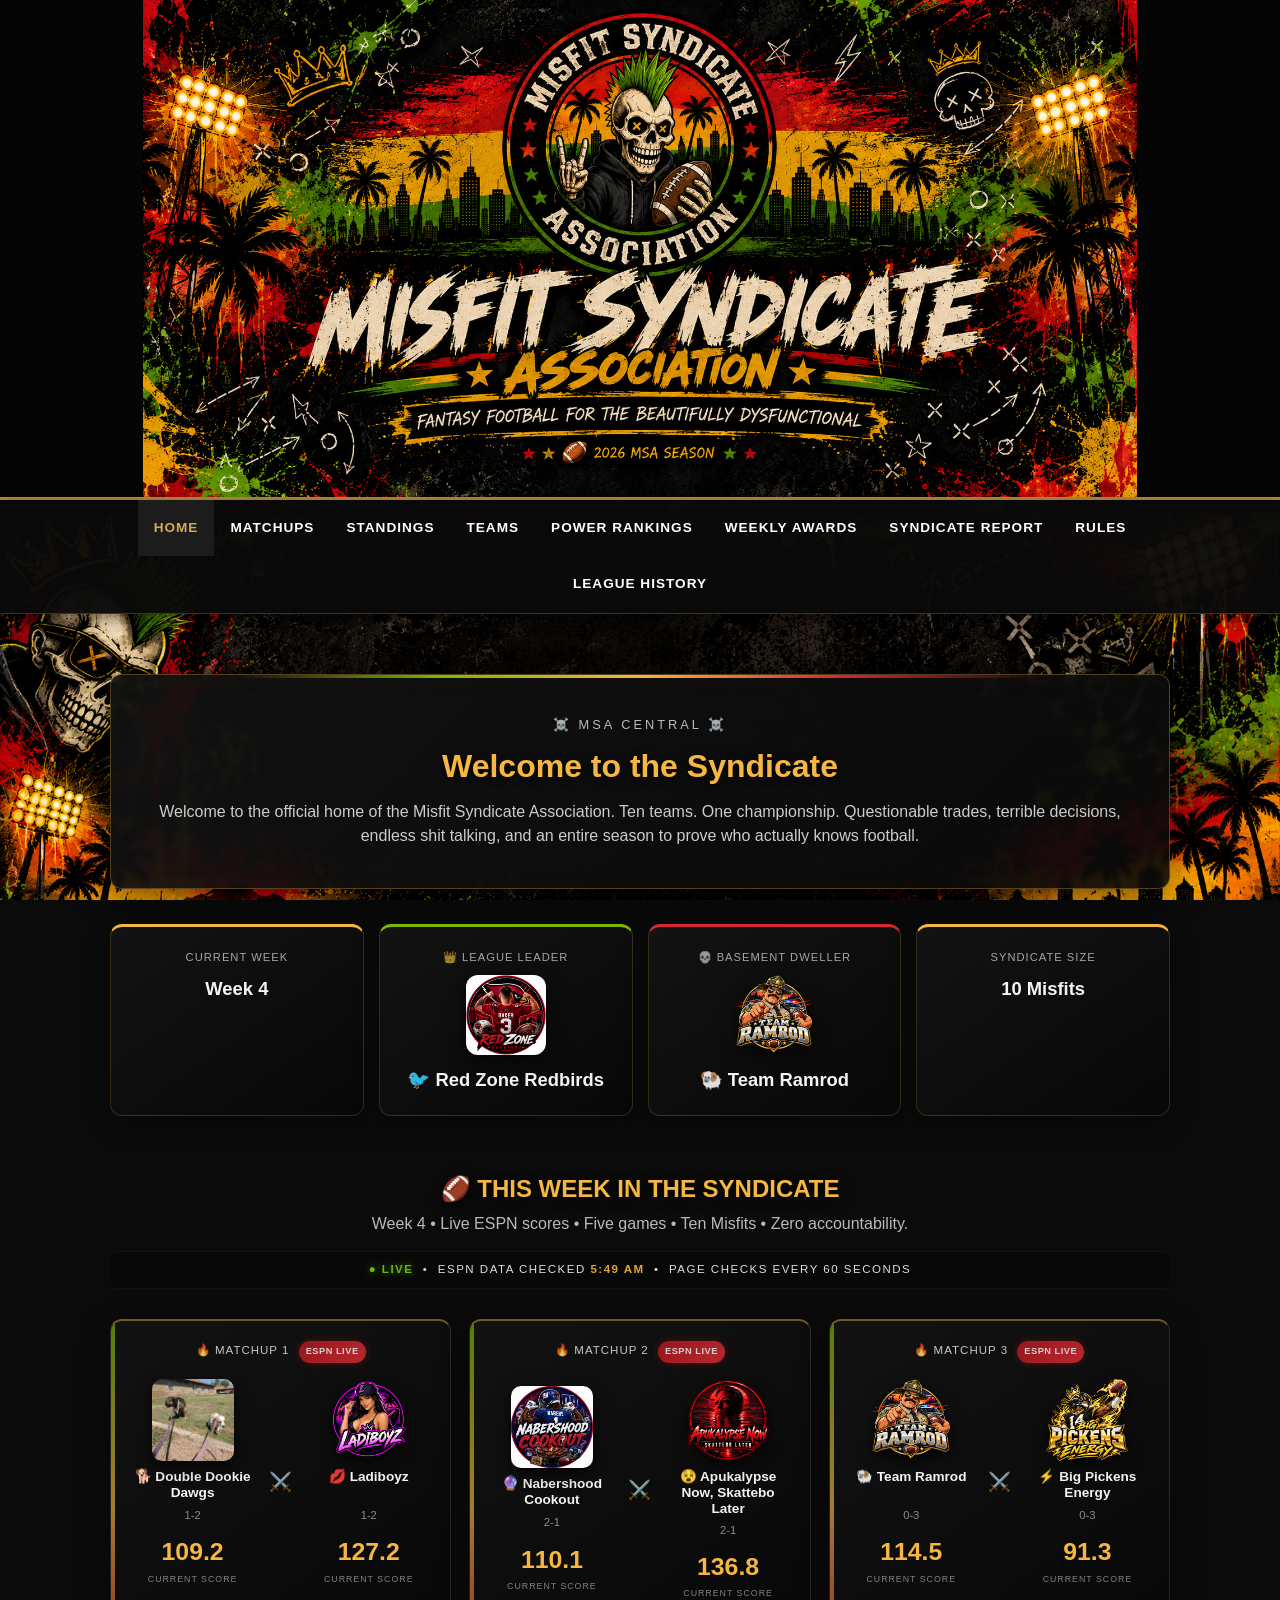
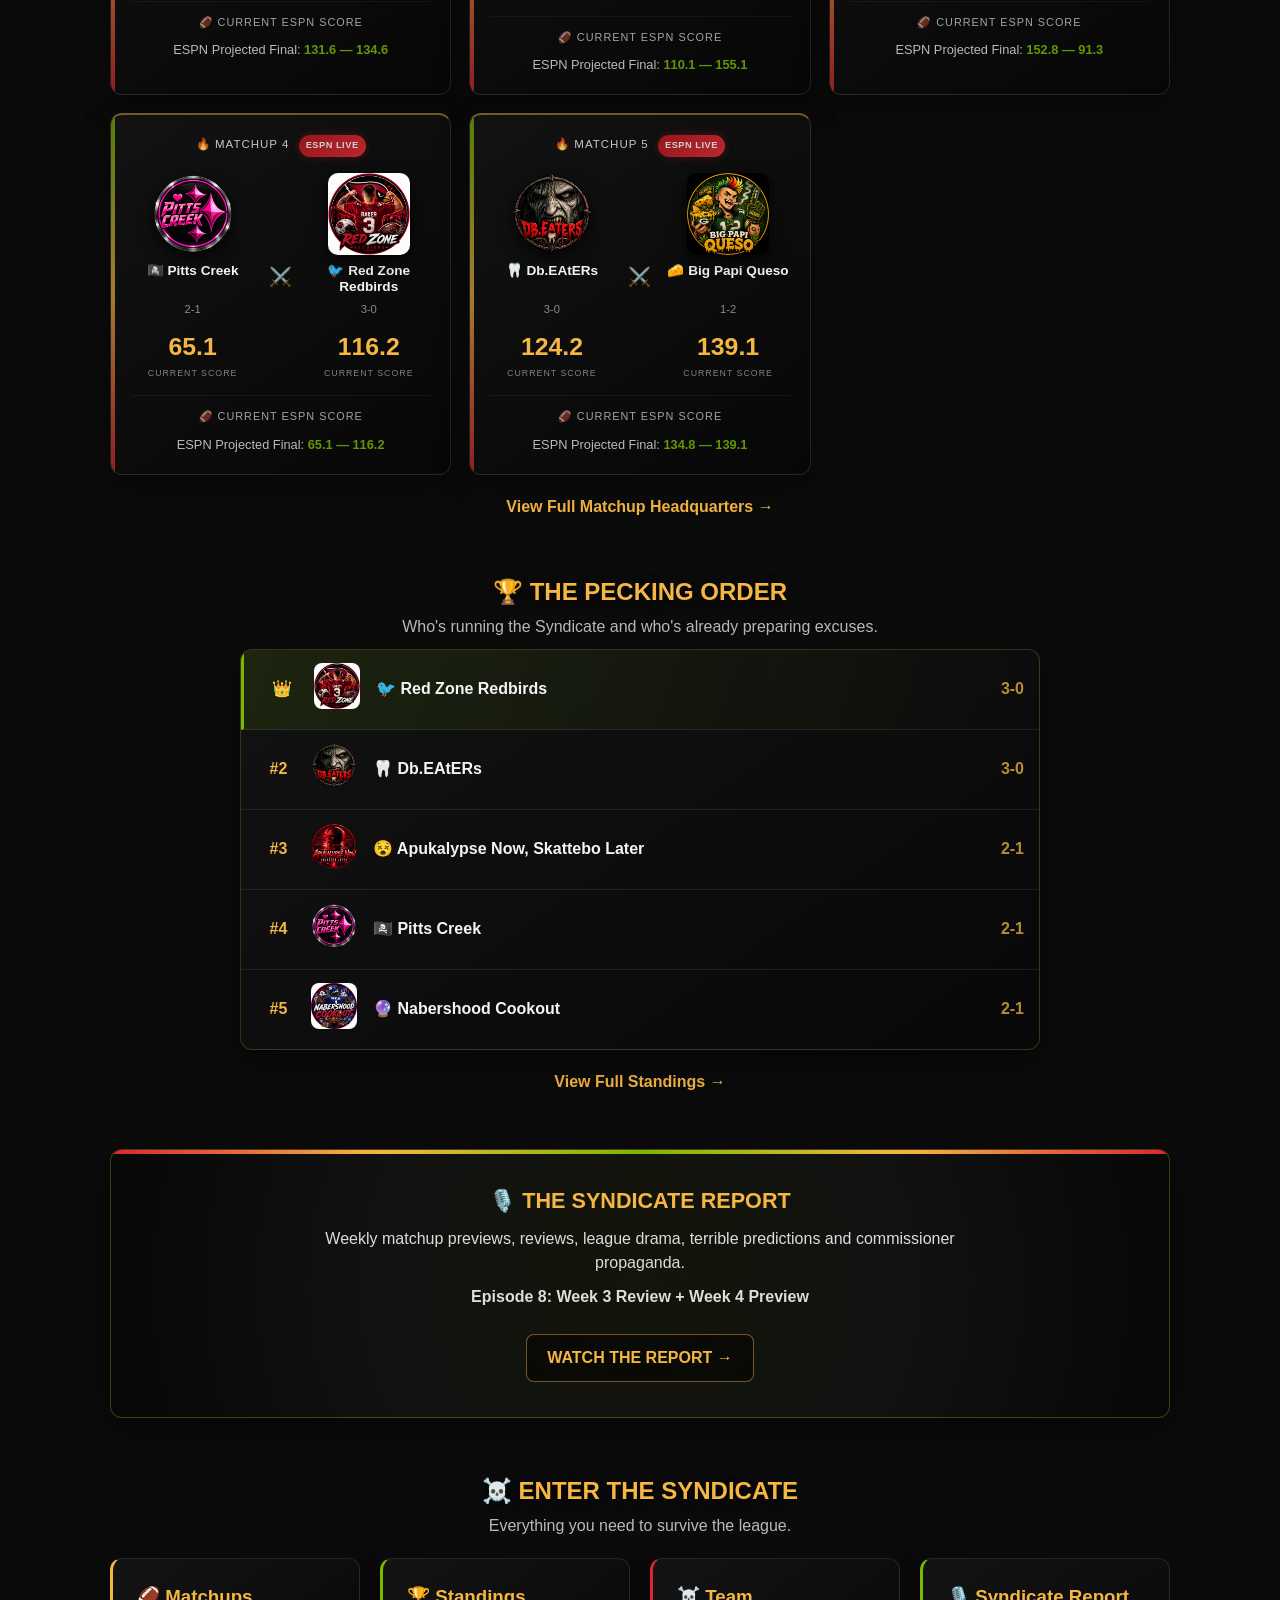
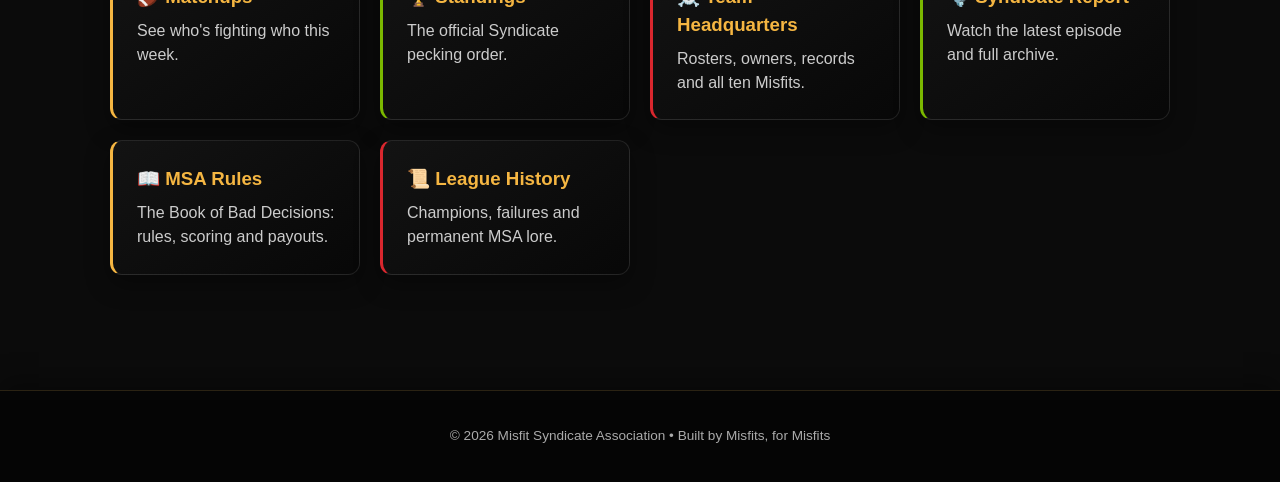
==== commit d07bd7f9: "Update index.html" ====
--- a/index.html
+++ b/index.html
@@ -718,6 +718,10 @@
 Power Rankings
 </a>
 
+<a href="weekly-awards.html">
+Weekly Awards
+</a>
+
 <a href="syndicate-report.html">
 Syndicate Report
 </a>
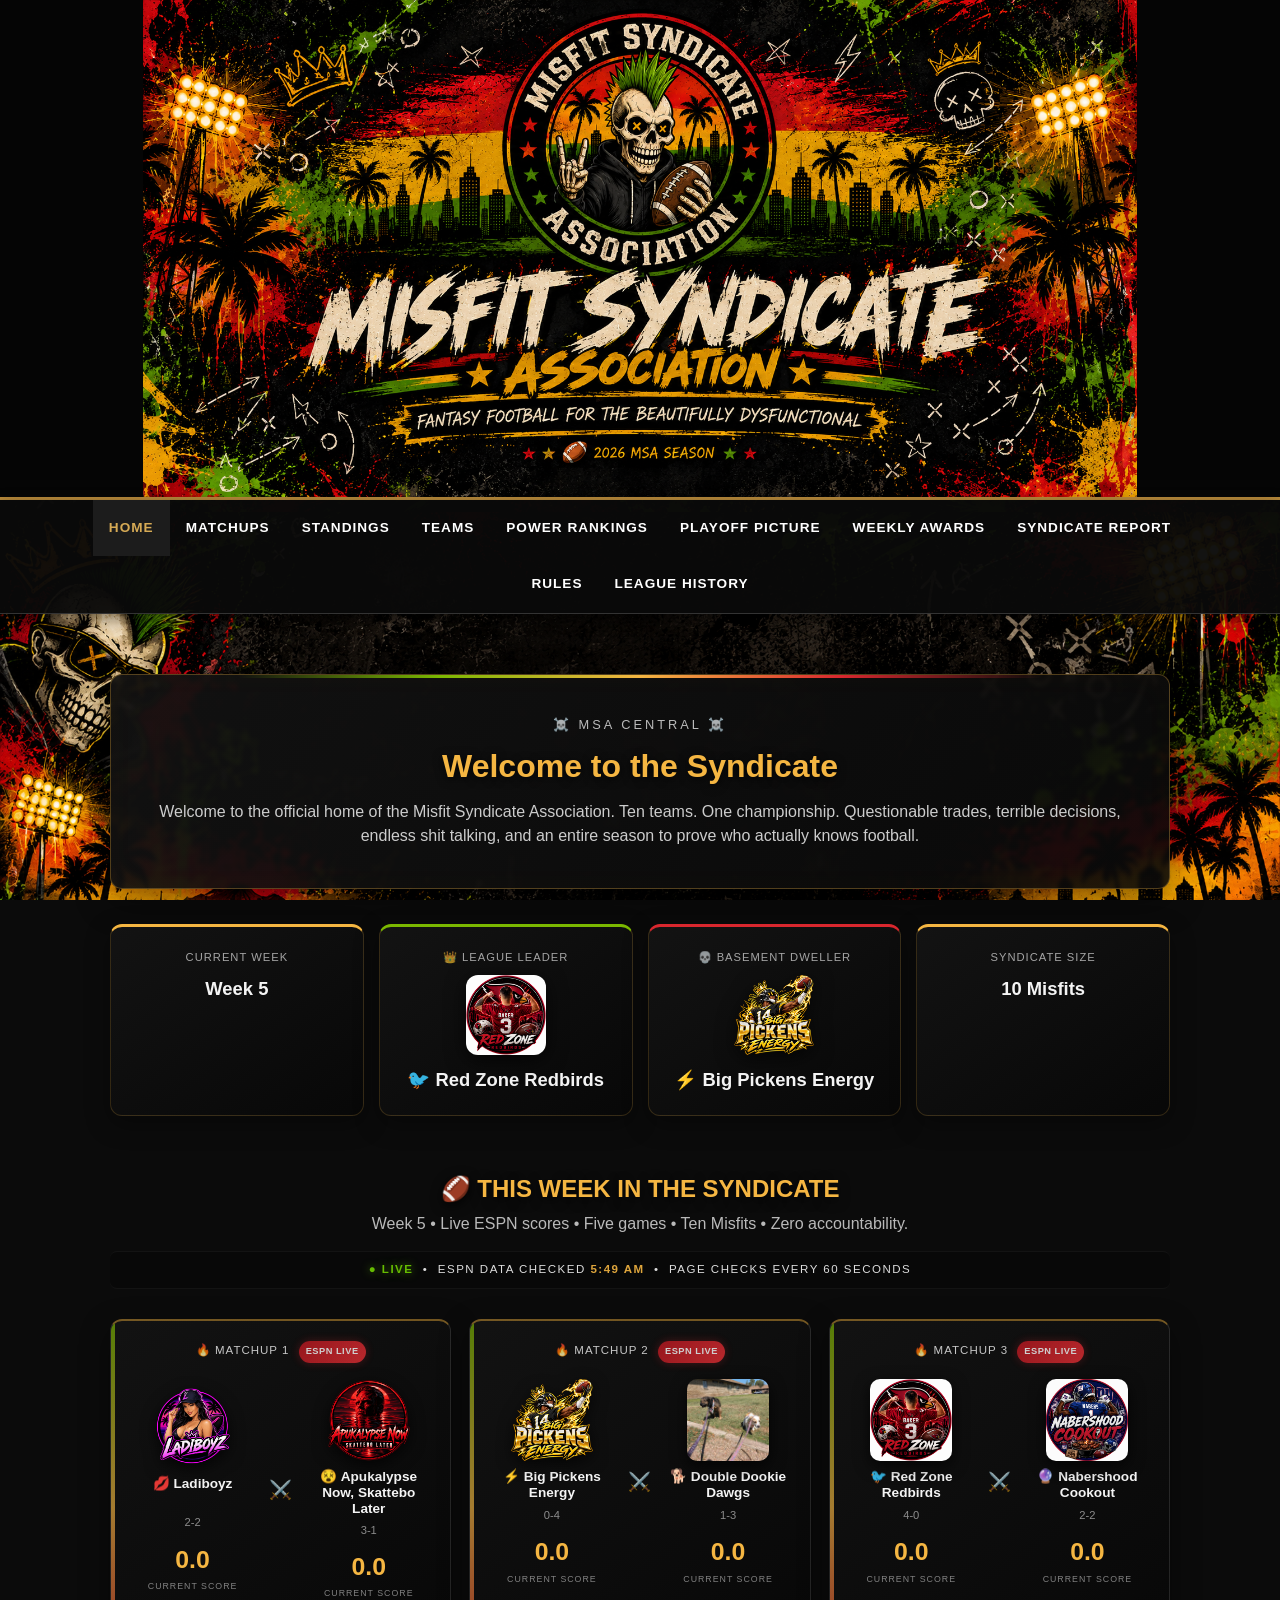
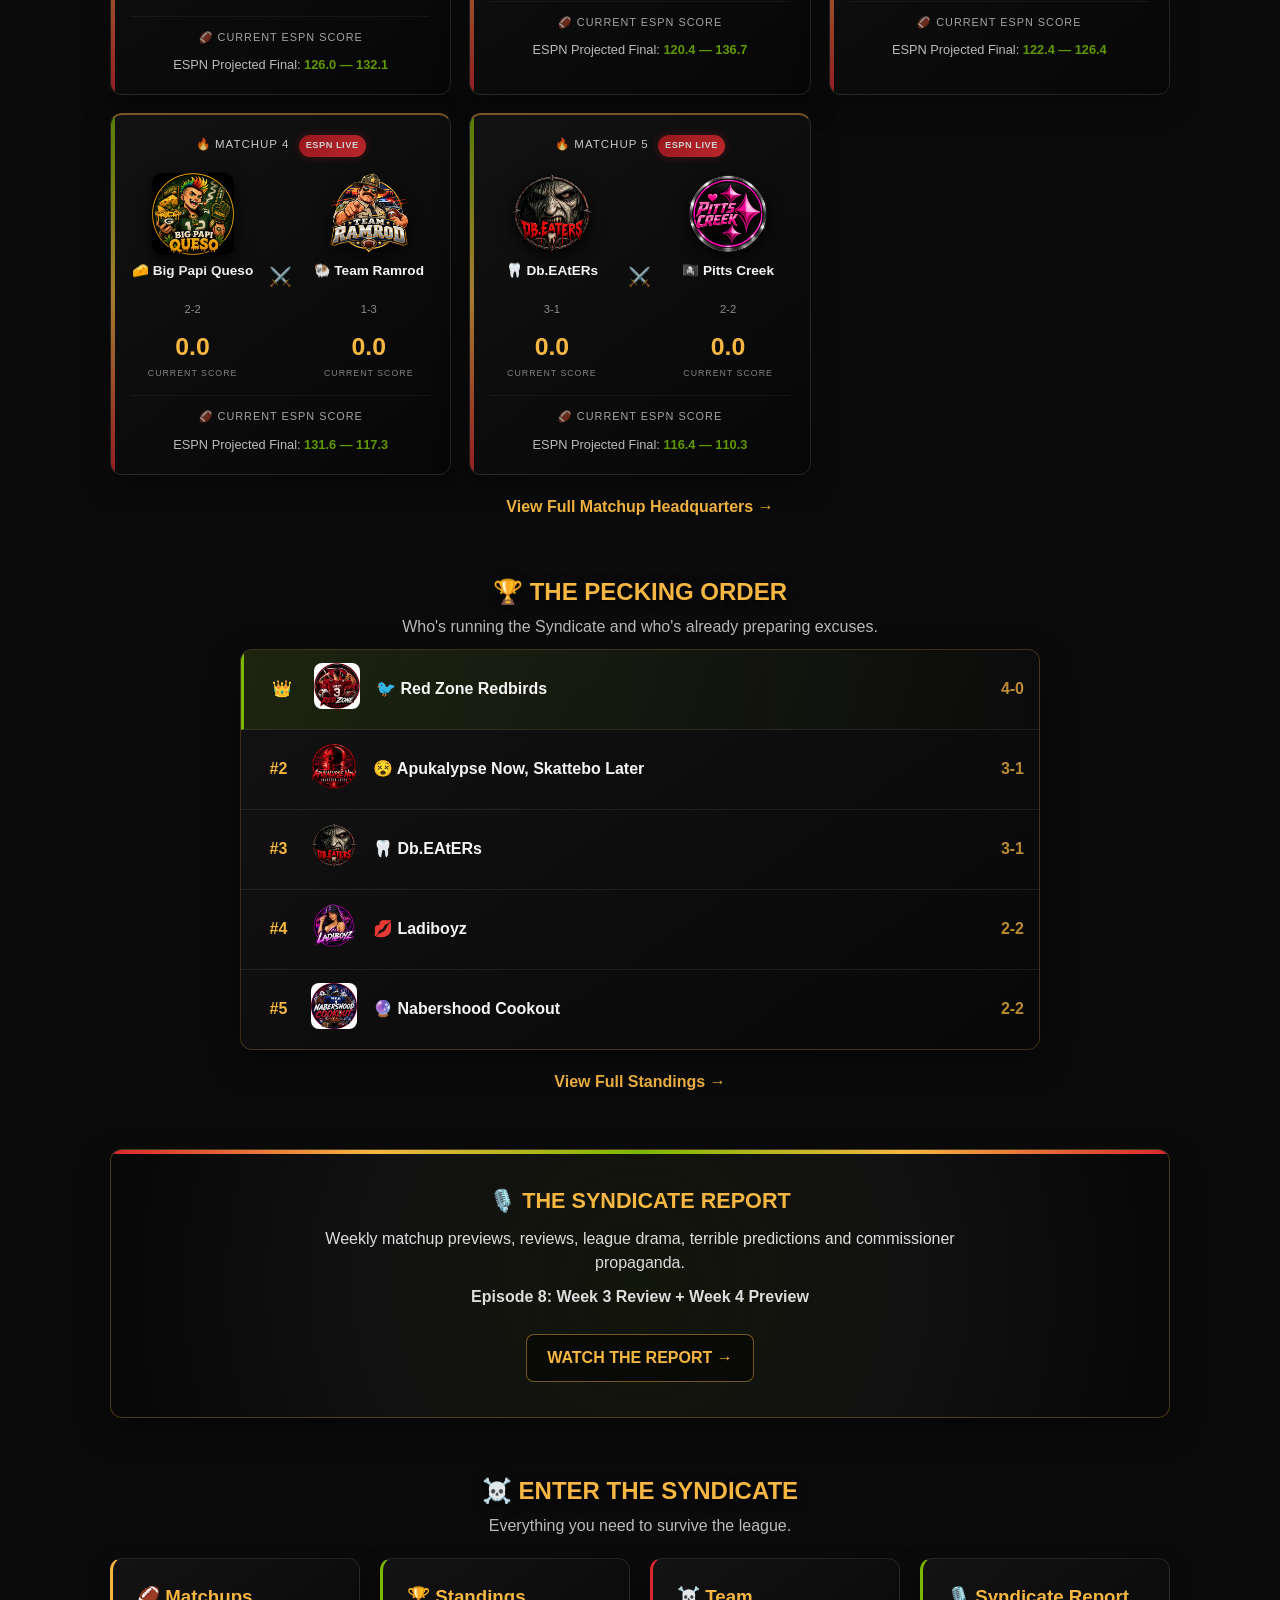
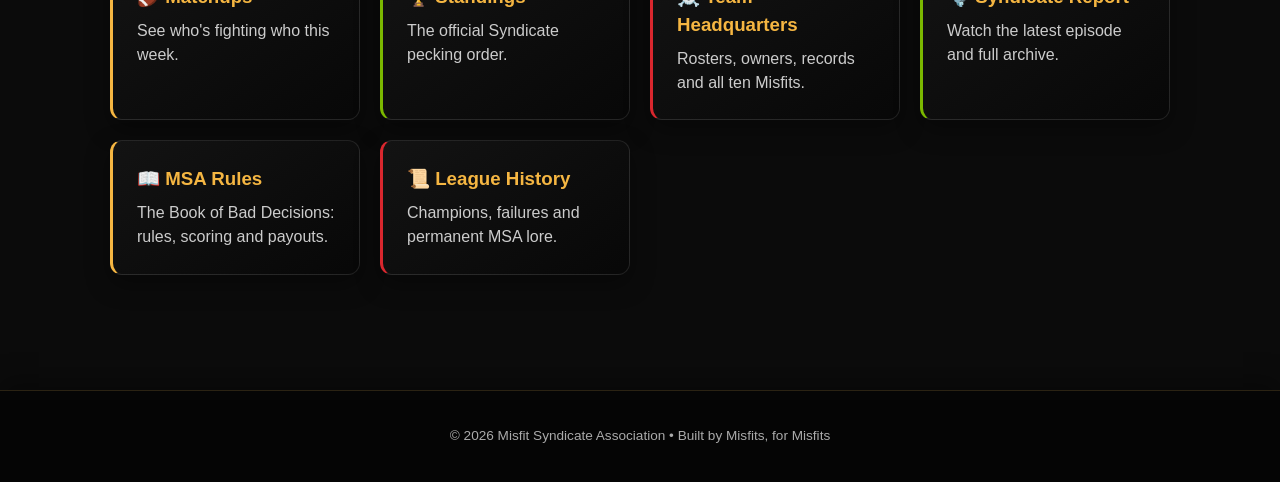
==== commit ed8a63b1: "Add Playoff Picture to home navigation" ====
--- a/index.html
+++ b/index.html
@@ -717,7 +717,11 @@
 <a href="power-rankings.html">
 Power Rankings
 </a>
-
+   
+<a href="playoff-picture.html">
+Playoff Picture
+</a>
+   
 <a href="weekly-awards.html">
 Weekly Awards
 </a>
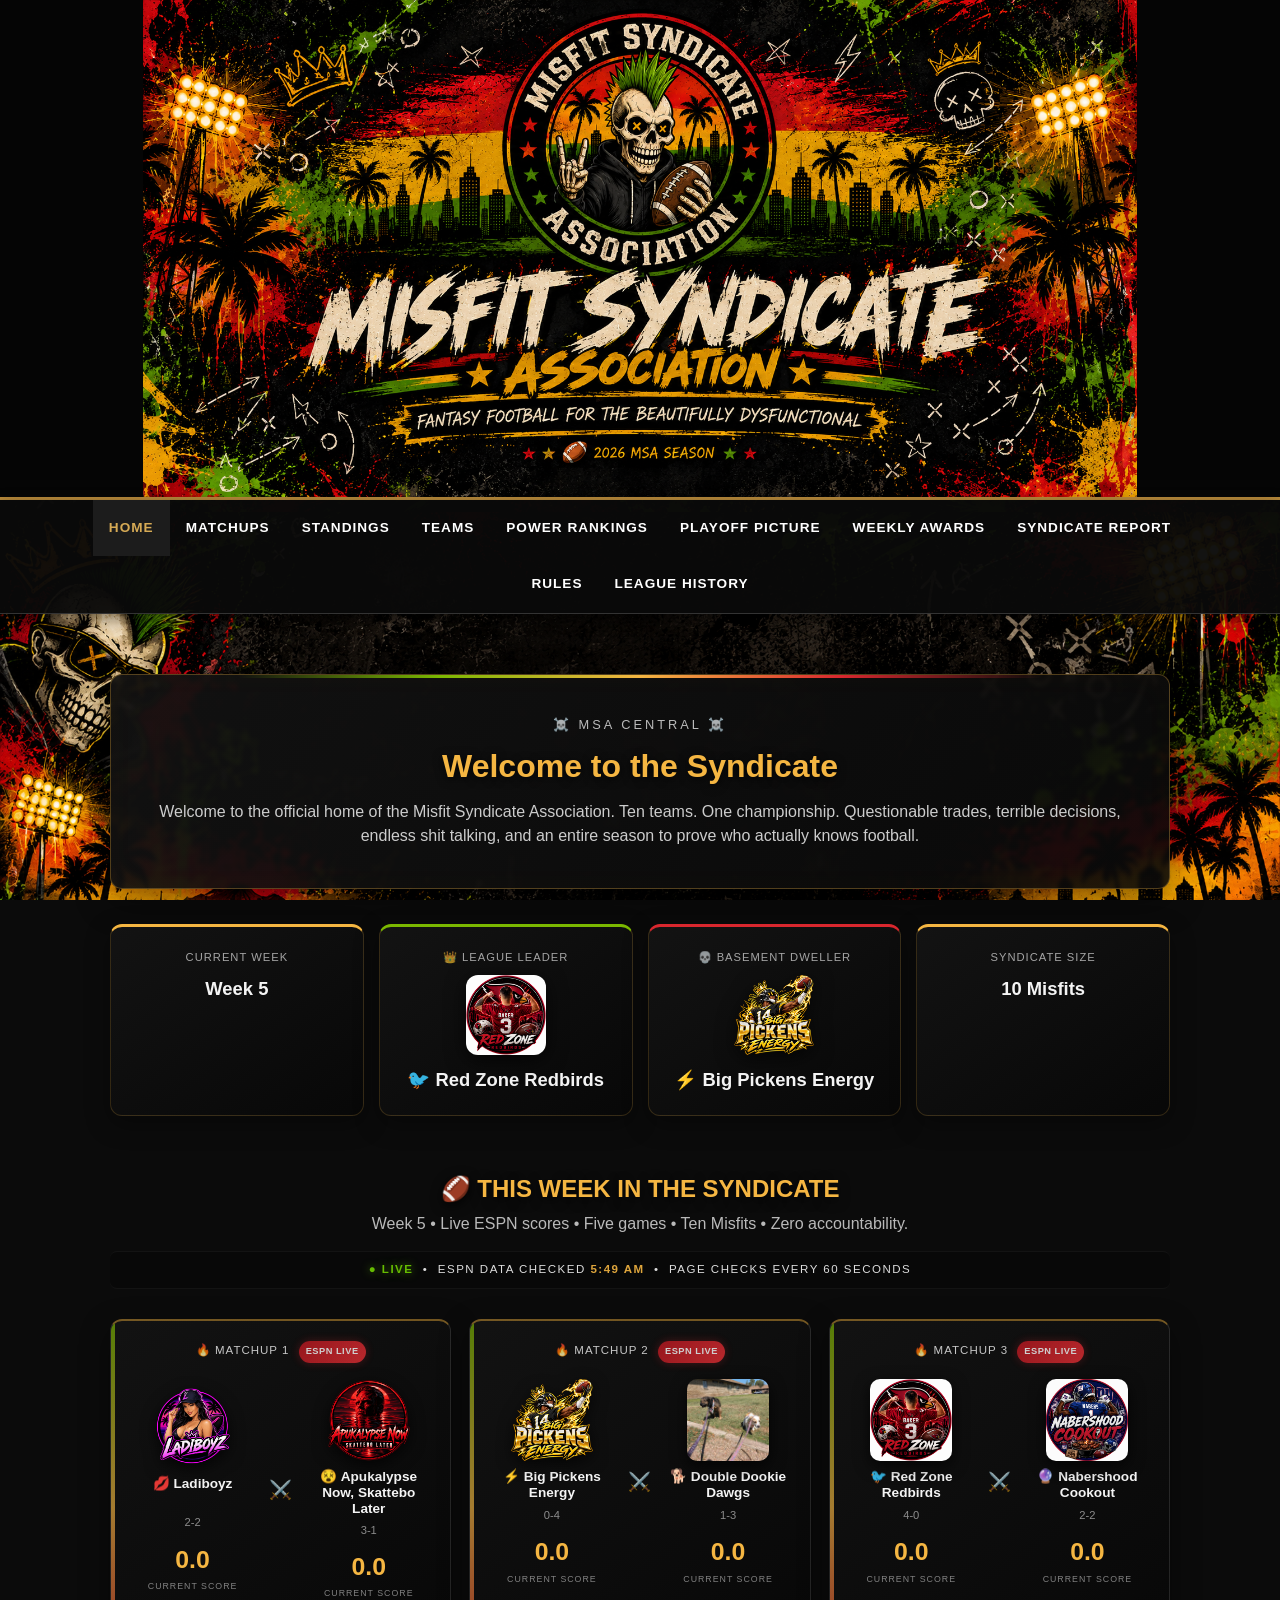
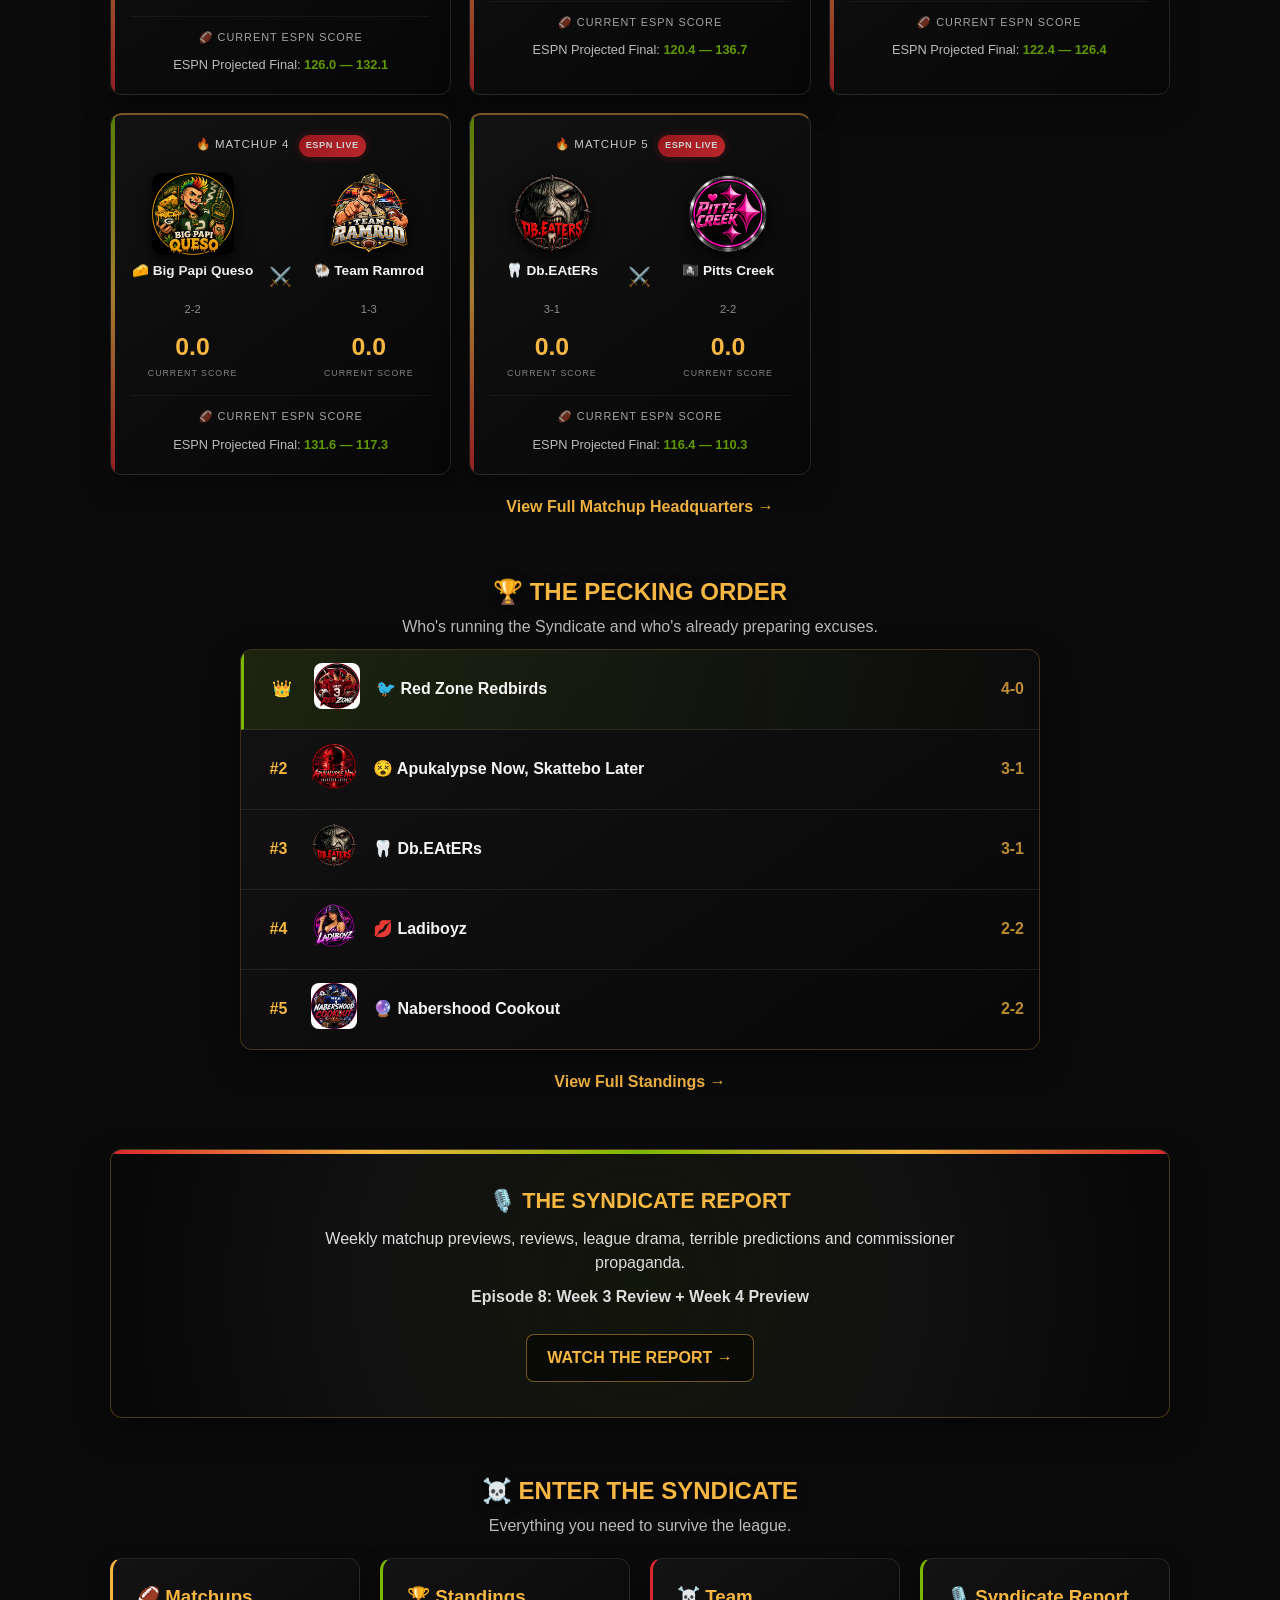
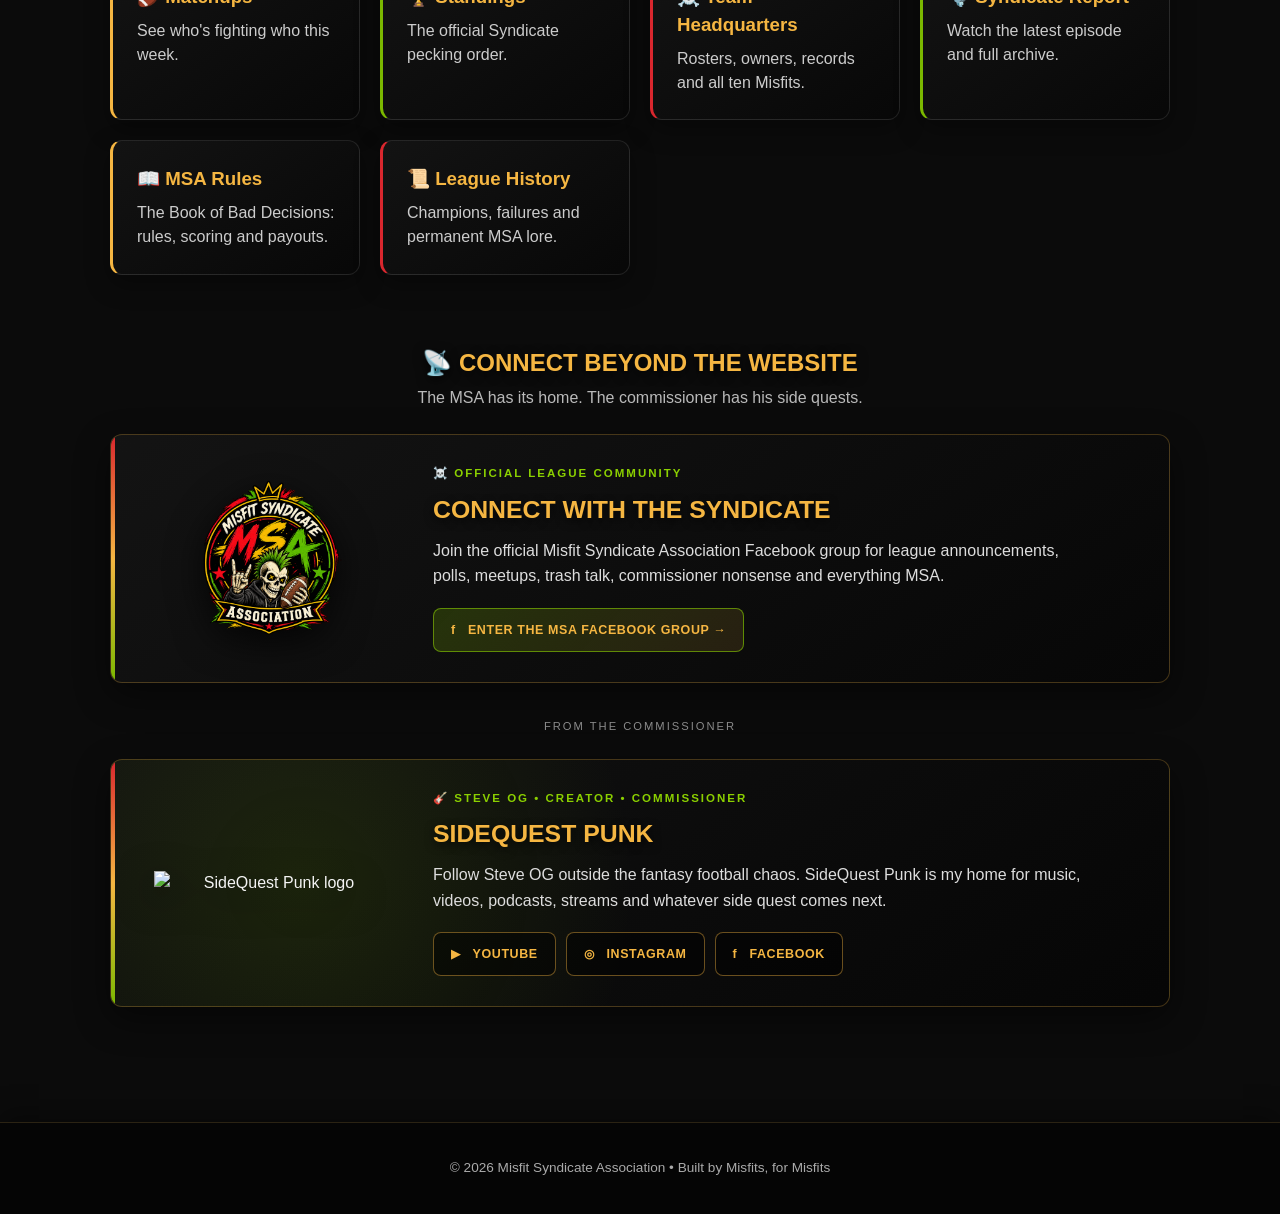
==== commit ce3c0768: "CONNECT BEYOND THE WEBSITE" ====
--- a/index.html
+++ b/index.html
@@ -602,6 +602,212 @@
 
 
 /* =========================================================
+   CONNECT BEYOND THE WEBSITE
+   ========================================================= */
+
+.social-hub {
+    margin-top: 70px;
+}
+
+.social-feature {
+    position: relative;
+    overflow: hidden;
+
+    display: grid;
+    grid-template-columns: 260px 1fr;
+    gap: 32px;
+    align-items: center;
+
+    margin-top: 24px;
+    padding: 30px;
+
+    background: linear-gradient(
+        145deg,
+        rgba(20,20,20,.97),
+        rgba(7,7,7,.97)
+    );
+
+    border: 1px solid rgba(245,182,66,.25);
+
+    box-shadow:
+        0 12px 35px rgba(0,0,0,.48);
+}
+
+.social-feature::before {
+    content: "";
+
+    position: absolute;
+
+    top: 0;
+    bottom: 0;
+    left: 0;
+
+    width: 4px;
+
+    background: linear-gradient(
+        #d9272e,
+        #f5b642,
+        #7bb800
+    );
+}
+
+.social-feature.sidequest-feature {
+    background:
+        radial-gradient(
+            circle at 18% 50%,
+            rgba(123,184,0,.13),
+            transparent 38%
+        ),
+        linear-gradient(
+            145deg,
+            rgba(18,18,18,.98),
+            rgba(6,6,6,.97)
+        );
+}
+
+.social-logo-wrap {
+    text-align: center;
+}
+
+.social-logo {
+    display: block;
+
+    width: 100%;
+    max-width: 235px;
+    max-height: 235px;
+
+    margin: auto;
+
+    object-fit: contain;
+
+    filter:
+        drop-shadow(
+            0 10px 18px rgba(0,0,0,.75)
+        );
+
+    transition:
+        transform .25s ease;
+}
+
+.social-feature:hover .social-logo {
+    transform: scale(1.035);
+}
+
+.social-kicker {
+    margin-bottom: 8px;
+
+    color: #8bd000;
+
+    font-size: .72rem;
+    font-weight: bold;
+
+    text-transform: uppercase;
+    letter-spacing: 2px;
+}
+
+.social-copy h3 {
+    margin: 0 0 10px;
+
+    color: #f5b642;
+
+    font-size: 1.55rem;
+
+    text-shadow:
+        0 3px 10px rgba(0,0,0,.75);
+}
+
+.social-copy p {
+    max-width: 650px;
+
+    color: #ddd;
+
+    line-height: 1.6;
+}
+
+.social-buttons {
+    display: flex;
+    flex-wrap: wrap;
+    gap: 10px;
+
+    margin-top: 19px;
+}
+
+.social-button {
+    display: inline-flex;
+
+    align-items: center;
+    justify-content: center;
+
+    min-height: 44px;
+
+    padding: 10px 17px;
+
+    border-radius: 8px;
+
+    text-decoration: none;
+
+    color: #f5b642;
+
+    font-weight: bold;
+    font-size: .78rem;
+
+    letter-spacing: .6px;
+
+    background:
+        rgba(0,0,0,.48);
+
+    border:
+        1px solid rgba(245,182,66,.42);
+
+    transition:
+        transform .2s ease,
+        background .2s ease,
+        color .2s ease,
+        border-color .2s ease,
+        box-shadow .2s ease;
+}
+
+.social-button:hover {
+    transform: translateY(-2px);
+
+    background: #f5b642;
+
+    color: #111;
+
+    border-color: #f5b642;
+
+    box-shadow:
+        0 7px 18px rgba(0,0,0,.4);
+}
+
+.social-button.primary {
+    background: linear-gradient(
+        135deg,
+        rgba(123,184,0,.22),
+        rgba(245,182,66,.12)
+    );
+
+    border-color:
+        rgba(139,208,0,.58);
+}
+
+.social-divider {
+    max-width: 720px;
+
+    margin: 35px auto 0;
+
+    text-align: center;
+
+    opacity: .55;
+
+    font-size: .7rem;
+
+    text-transform: uppercase;
+    letter-spacing: 2px;
+}
+
+
+/* =========================================================
    MOBILE
    ========================================================= */
 
@@ -658,6 +864,27 @@
         grid-template-columns: 1fr;
     }
 
+    .social-feature {
+        grid-template-columns: 1fr;
+
+        padding: 24px 18px;
+
+        text-align: center;
+    }
+
+    .social-logo {
+        max-width: 190px;
+        max-height: 190px;
+    }
+
+    .social-buttons {
+        justify-content: center;
+    }
+
+    .social-button {
+        width: 100%;
+    }
+
 }
 
 </style>
@@ -717,11 +944,11 @@
 <a href="power-rankings.html">
 Power Rankings
 </a>
-   
+
 <a href="playoff-picture.html">
 Playoff Picture
 </a>
-   
+
 <a href="weekly-awards.html">
 Weekly Awards
 </a>
@@ -1025,6 +1252,140 @@
 
 </a>
 
+
+</div>
+
+</section>
+
+
+<!-- =====================================================
+     CONNECT BEYOND THE WEBSITE
+     ===================================================== -->
+
+<section class="dashboard-section social-hub">
+
+<h2 class="section-heading">
+📡 CONNECT BEYOND THE WEBSITE
+</h2>
+
+<p class="section-description">
+The MSA has its home. The commissioner has his side quests.
+</p>
+
+
+<!-- MSA FACEBOOK -->
+
+<div class="card social-feature">
+
+<div class="social-logo-wrap">
+
+<img
+src="MSA%20Logo(2).png"
+alt="Misfit Syndicate Association logo"
+class="social-logo">
+
+</div>
+
+
+<div class="social-copy">
+
+<div class="social-kicker">
+☠️ OFFICIAL LEAGUE COMMUNITY
+</div>
+
+<h3>
+CONNECT WITH THE SYNDICATE
+</h3>
+
+<p>
+Join the official Misfit Syndicate Association Facebook
+group for league announcements, polls, meetups, trash talk,
+commissioner nonsense and everything MSA.
+</p>
+
+<div class="social-buttons">
+
+<a
+class="social-button primary"
+href="https://www.facebook.com/groups/misfitsyndicateassocateffl"
+target="_blank"
+rel="noopener noreferrer">
+
+f &nbsp; ENTER THE MSA FACEBOOK GROUP →
+
+</a>
+
+</div>
+
+</div>
+
+</div>
+
+
+<div class="social-divider">
+FROM THE COMMISSIONER
+</div>
+
+
+<!-- SIDEQUEST PUNK -->
+
+<div class="card social-feature sidequest-feature">
+
+<div class="social-logo-wrap">
+
+<img
+src="Sidequest%20Punk%20Logo.png"
+alt="SideQuest Punk logo"
+class="social-logo">
+
+</div>
+
+
+<div class="social-copy">
+
+<div class="social-kicker">
+🎸 STEVE OG • CREATOR • COMMISSIONER
+</div>
+
+<h3>
+SIDEQUEST PUNK
+</h3>
+
+<p>
+Follow Steve OG outside the fantasy football chaos.
+SideQuest Punk is my home for music, videos, podcasts,
+streams and whatever side quest comes next.
+</p>
+
+<div class="social-buttons">
+
+<a
+class="social-button"
+href="https://www.youtube.com/@SideQuestSteveOG"
+target="_blank"
+rel="noopener noreferrer">
+▶ &nbsp; YOUTUBE
+</a>
+
+<a
+class="social-button"
+href="https://www.instagram.com/sidequestpunk_steveog/"
+target="_blank"
+rel="noopener noreferrer">
+◎ &nbsp; INSTAGRAM
+</a>
+
+<a
+class="social-button"
+href="https://www.facebook.com/profile.php?id=61576438245116"
+target="_blank"
+rel="noopener noreferrer">
+f &nbsp; FACEBOOK
+</a>
+
+</div>
+
+</div>
 
 </div>
 
@@ -1692,7 +2053,8 @@
             `;
 
 
-            matchupContainer.appendChild(
+            card.appendChild;
+                           matchupContainer.appendChild(
                 card
             );
 
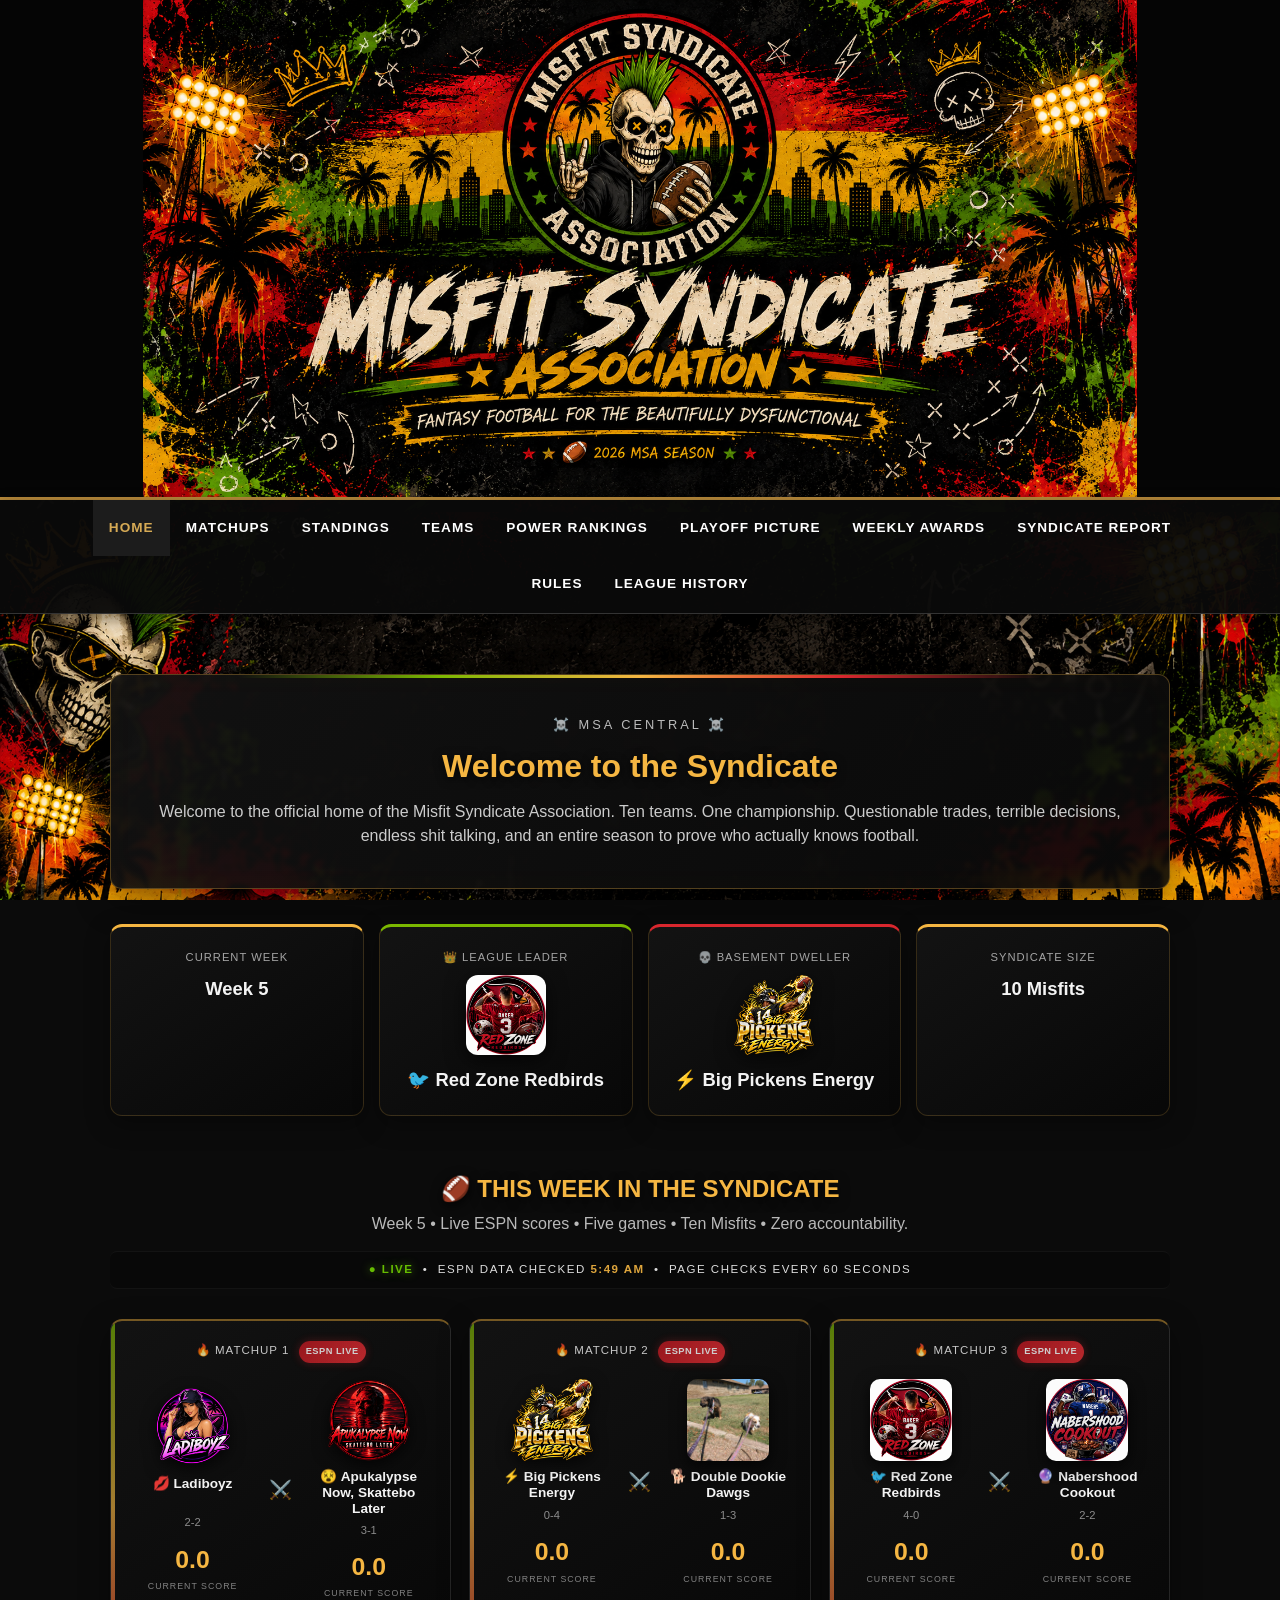
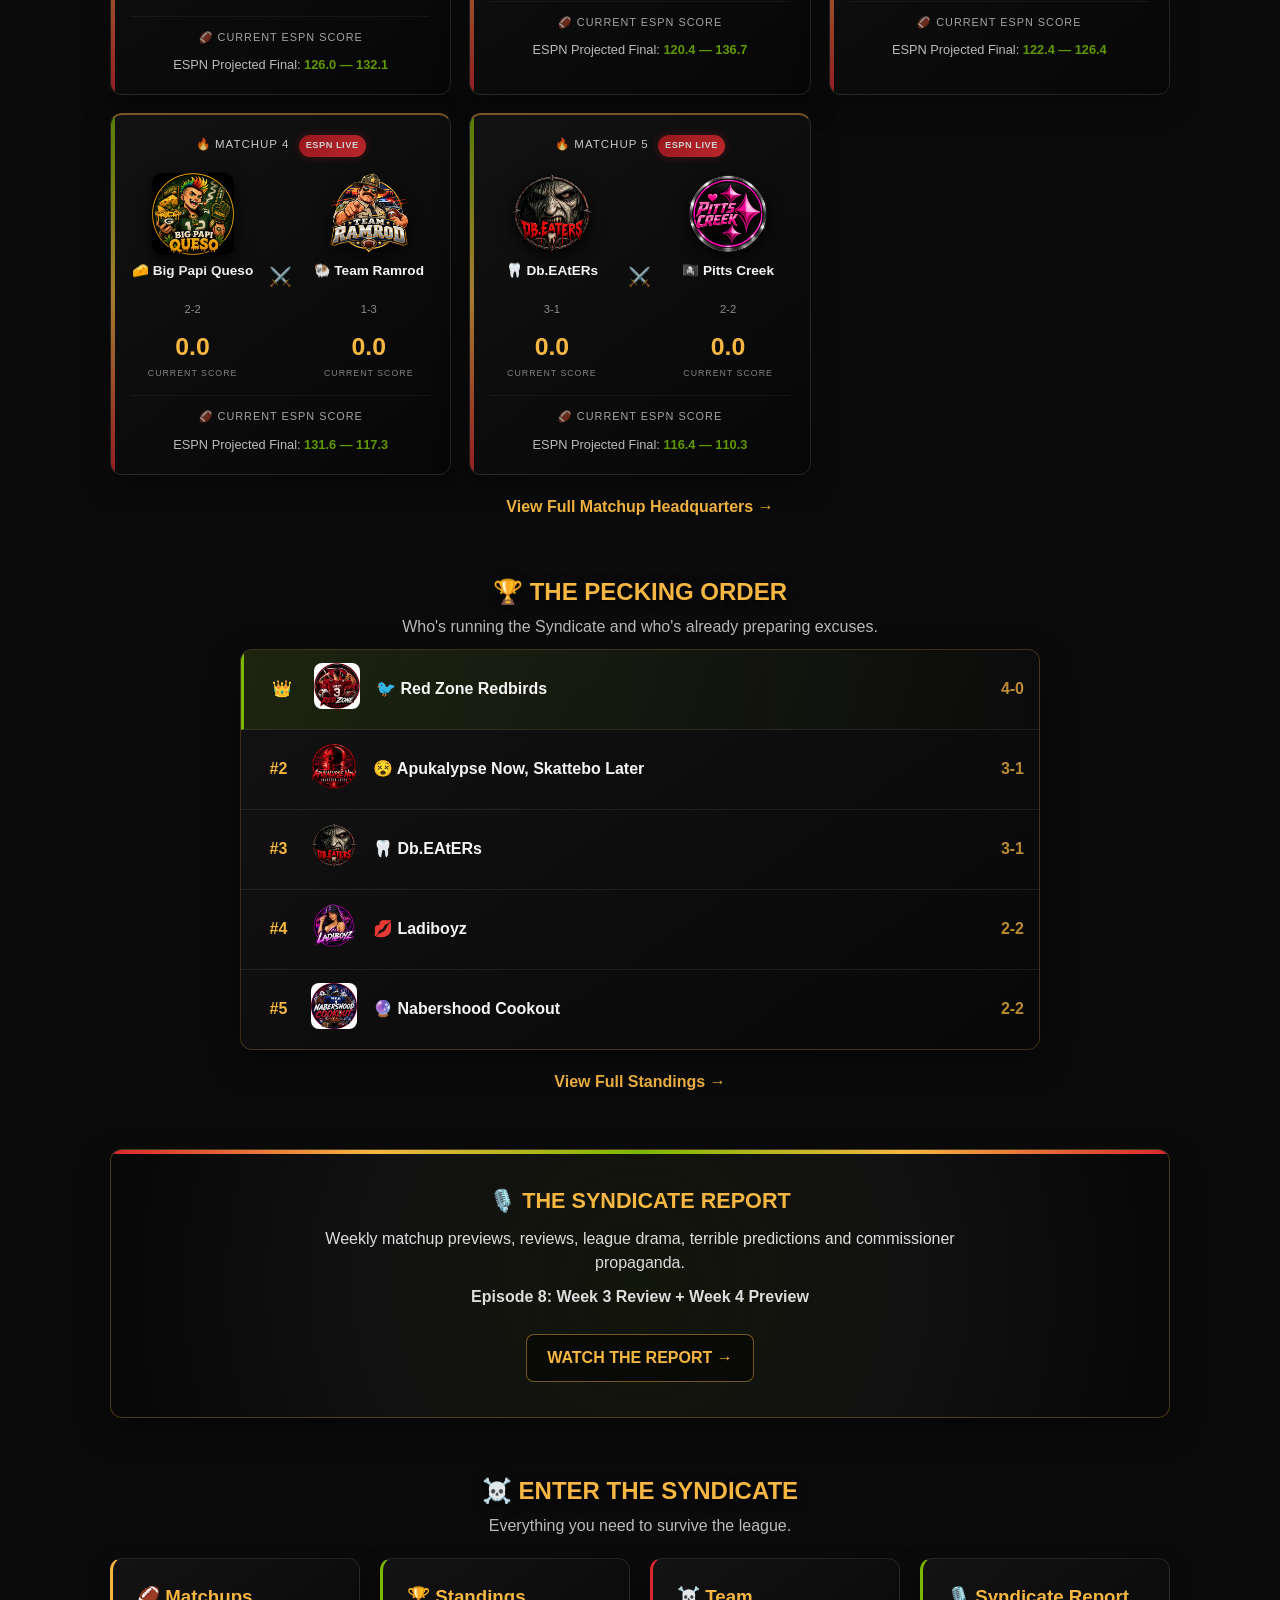
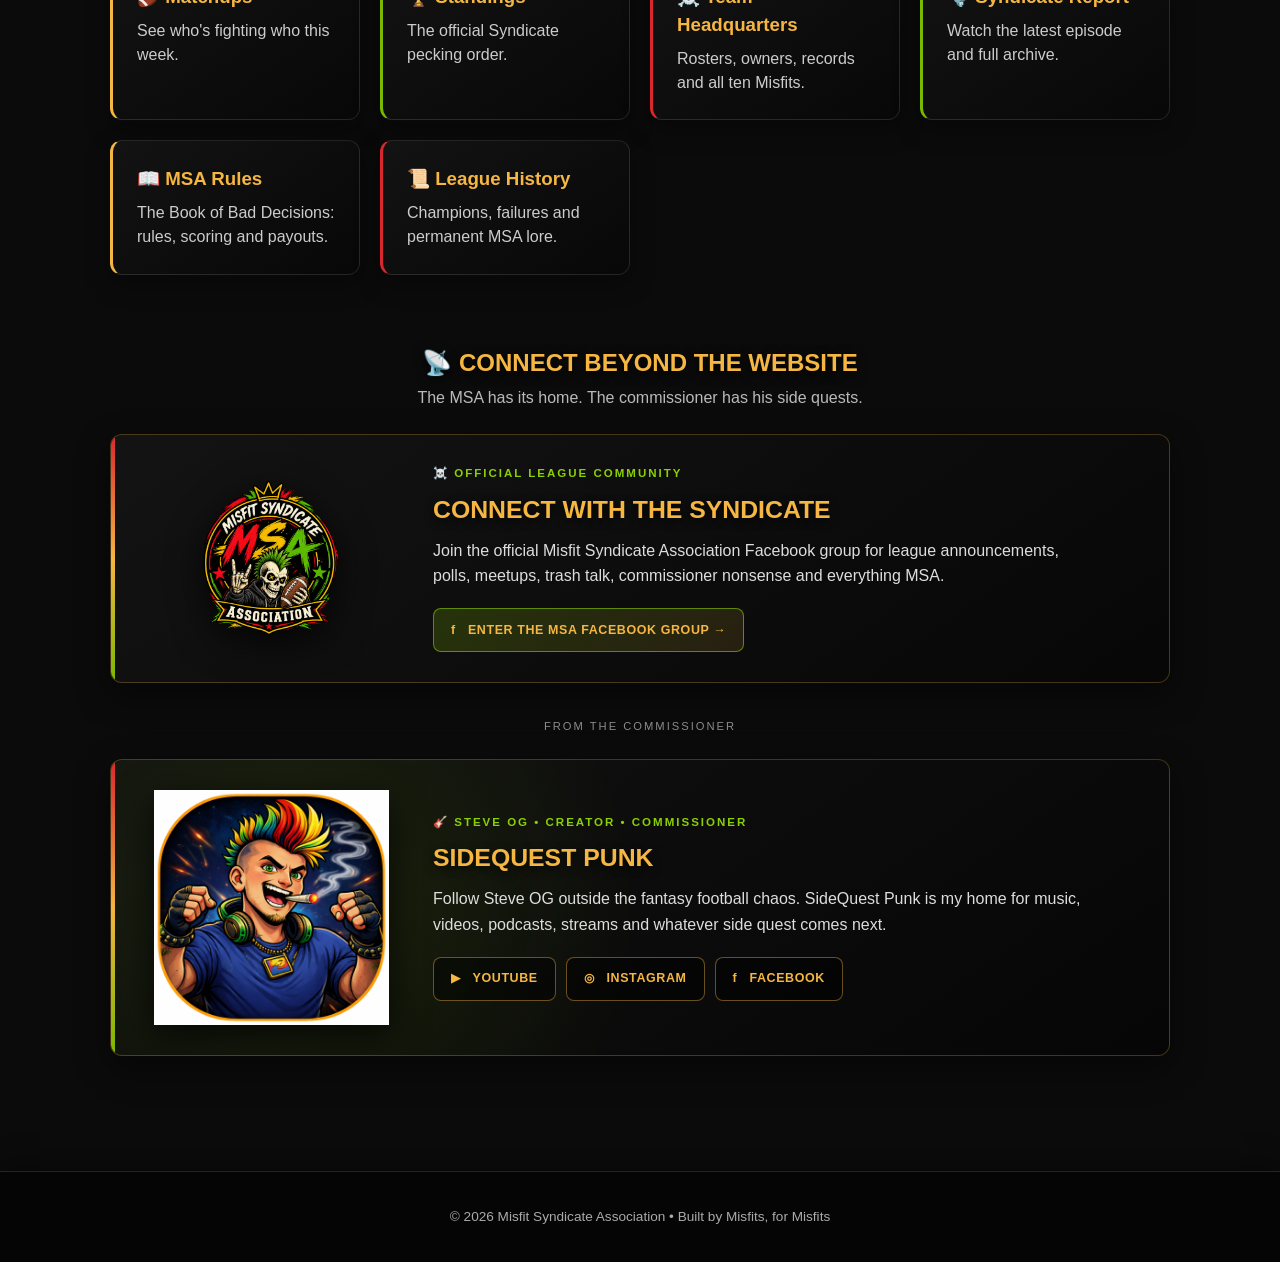
==== commit a8798d7f: "Update index.html" ====
--- a/index.html
+++ b/index.html
@@ -1334,7 +1334,7 @@
 <div class="social-logo-wrap">
 
 <img
-src="Sidequest%20Punk%20Logo.png"
+src="Sidquest%20Punk%20Logo.png"
 alt="SideQuest Punk logo"
 class="social-logo">
 
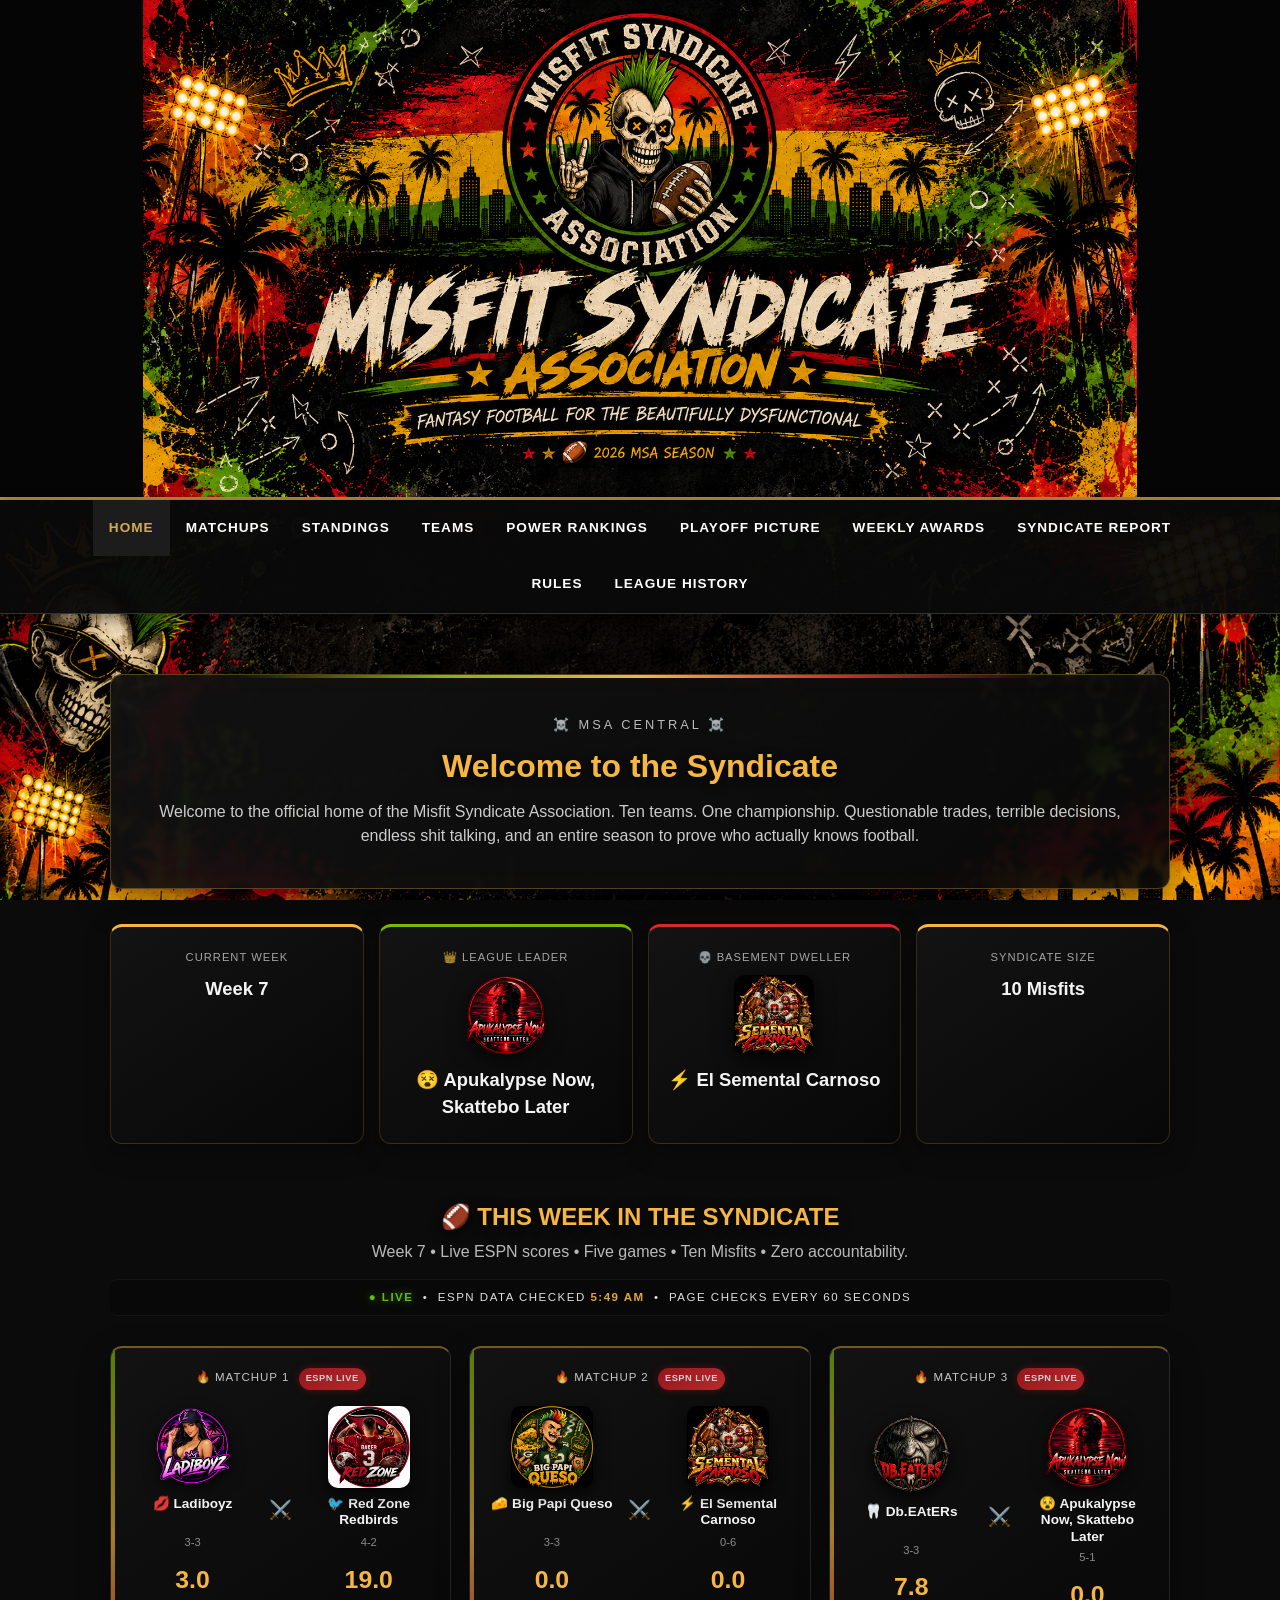
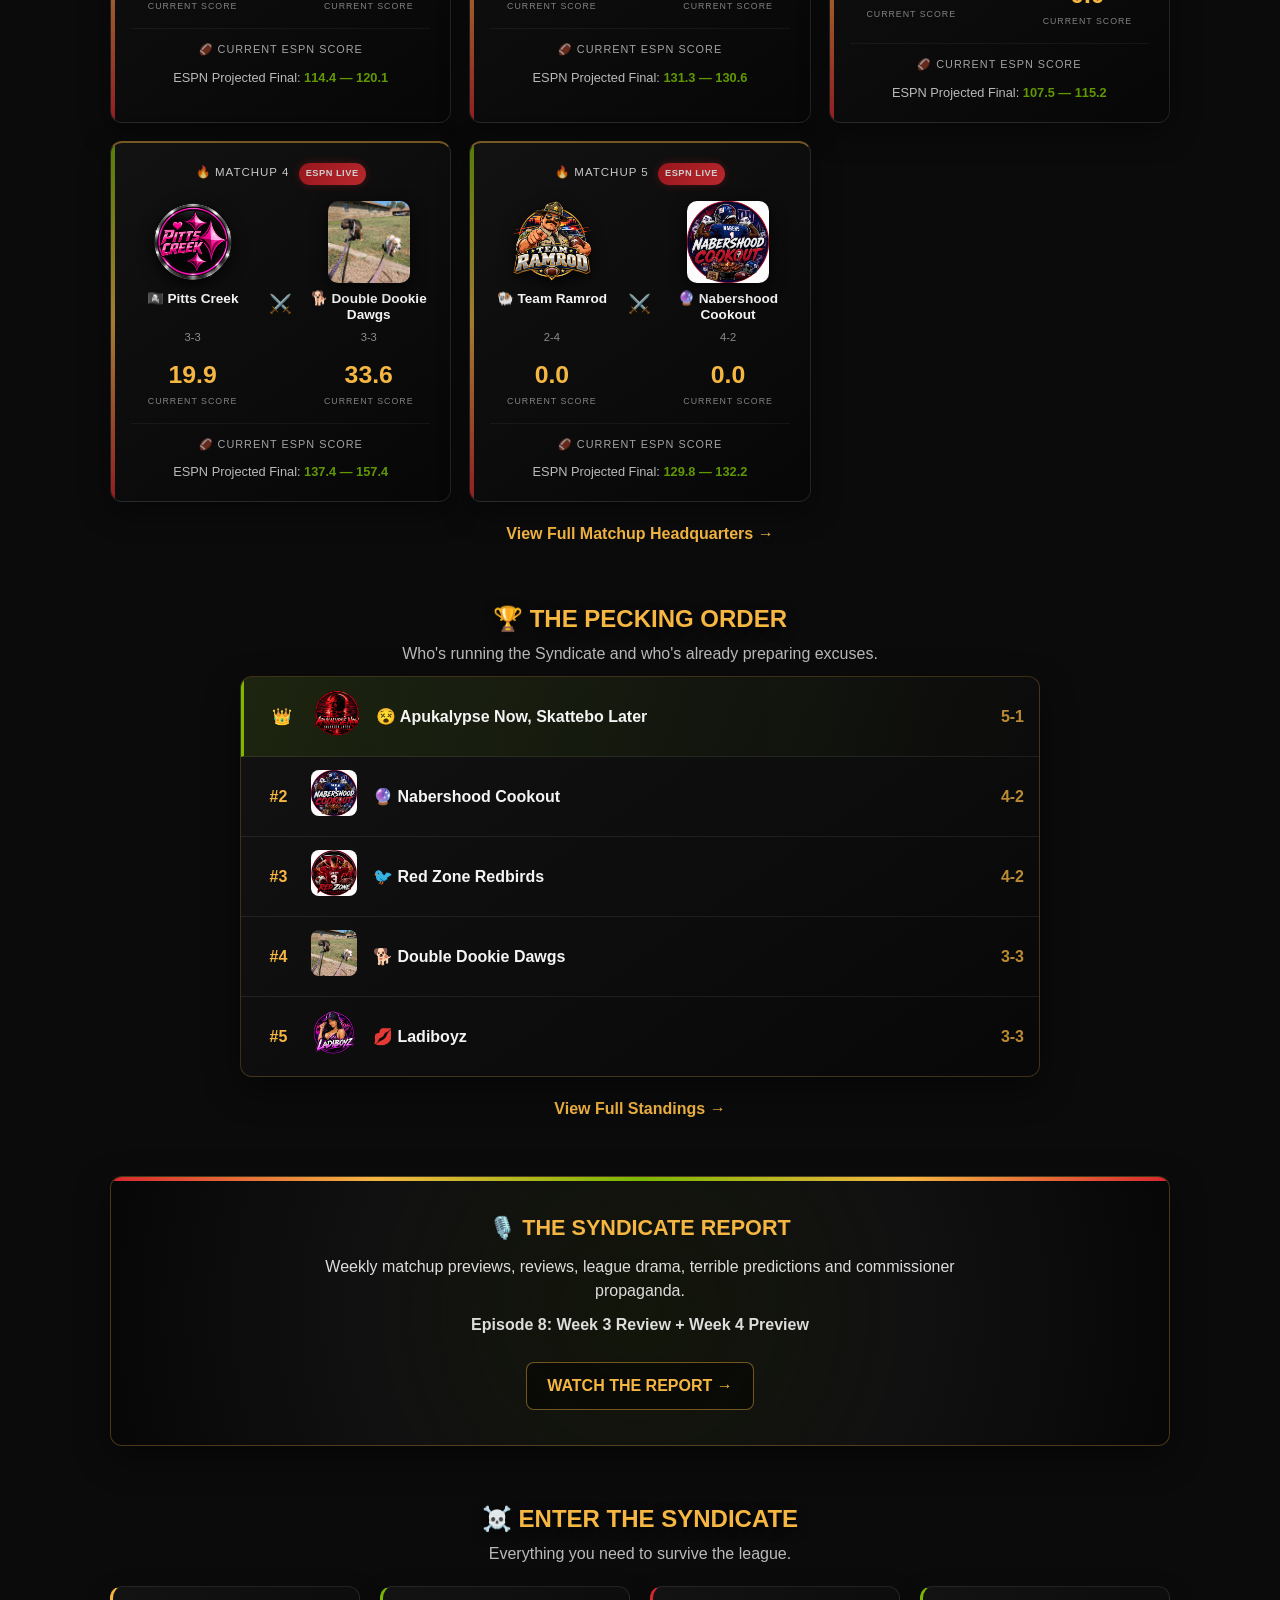
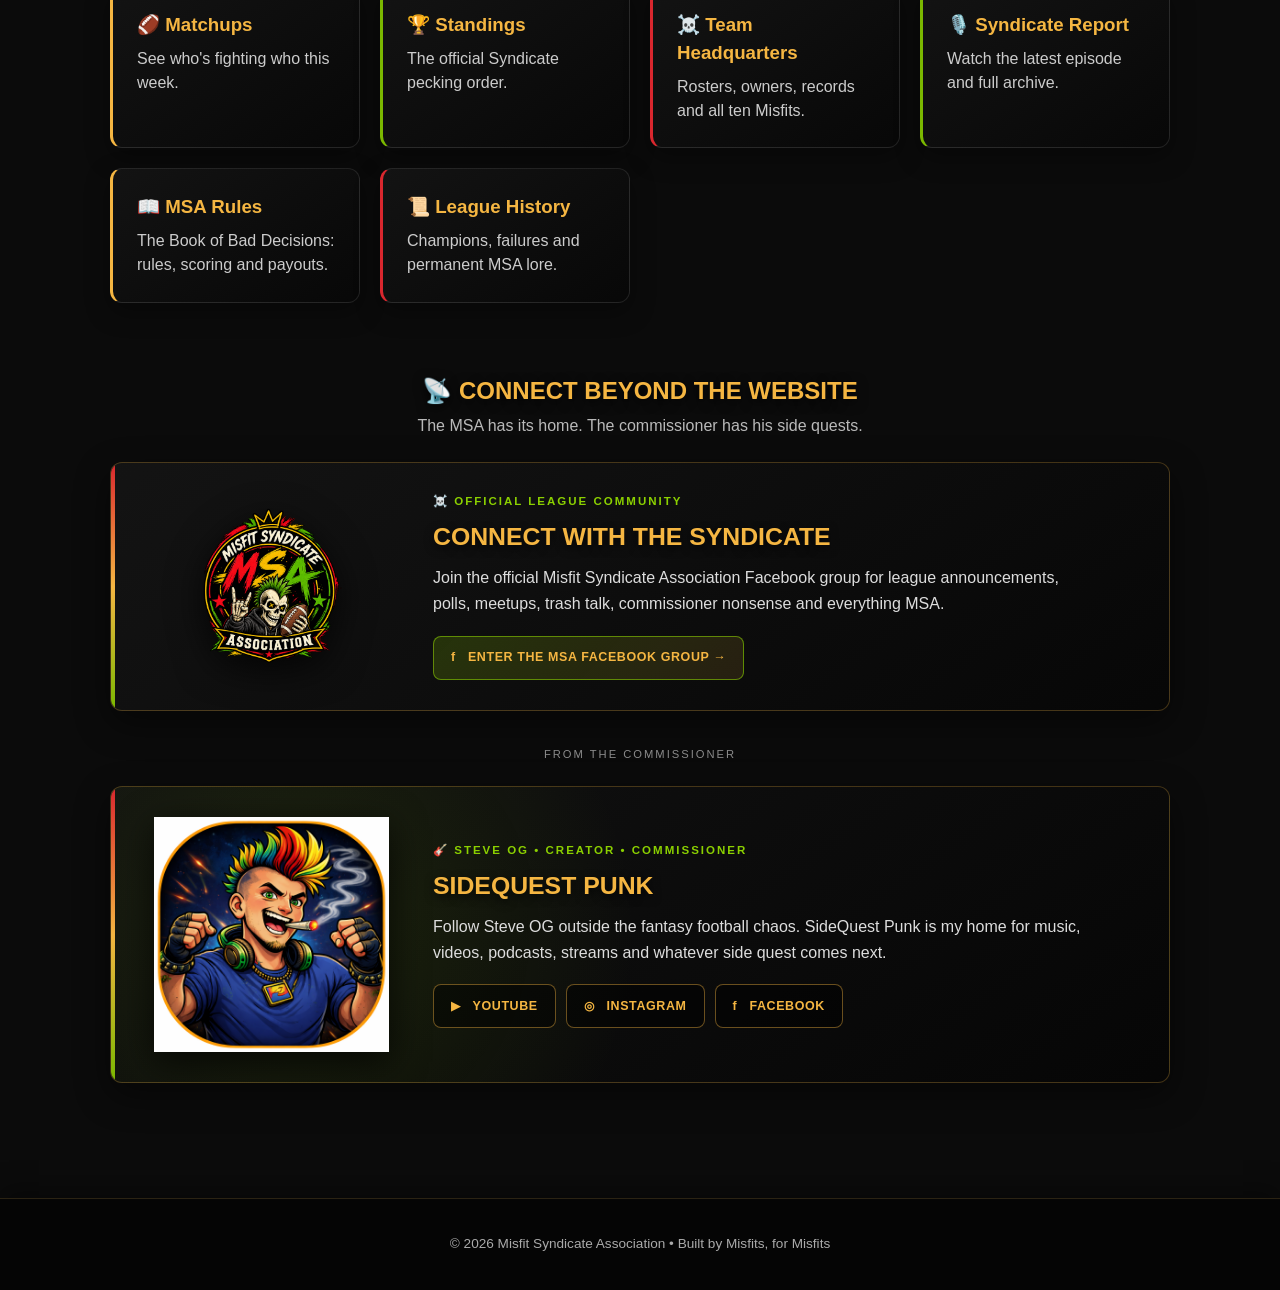
==== commit 96c9be68: "Update Adam team branding to El Semental Carnoso" ====
--- a/index.html
+++ b/index.html
@@ -1438,7 +1438,7 @@
     4: "Nabershood Cookout logo.png",
     5: "Pitts Creek Logo.png",
     6: "Double Dookies logo.jpeg",
-    8: "Big Pickens Energy logo.png",
+    8: "Winless Stallion Crest.png",
     9: "Apukalypse Now Logo.png",
     10: "DB EATERS LOGO.png",
     11: "Red Zone Redbirds.png",
@@ -1458,7 +1458,7 @@
     4: "Nabershood Cookout",
     5: "Pitts Creek",
     6: "Double Dookie Dawgs",
-    8: "Big Pickens Energy",
+    8: "El Semental Carnoso",
     9: "Apukalypse Now, Skattebo Later",
     10: "Db.EAtERs",
     11: "Red Zone Redbirds",
